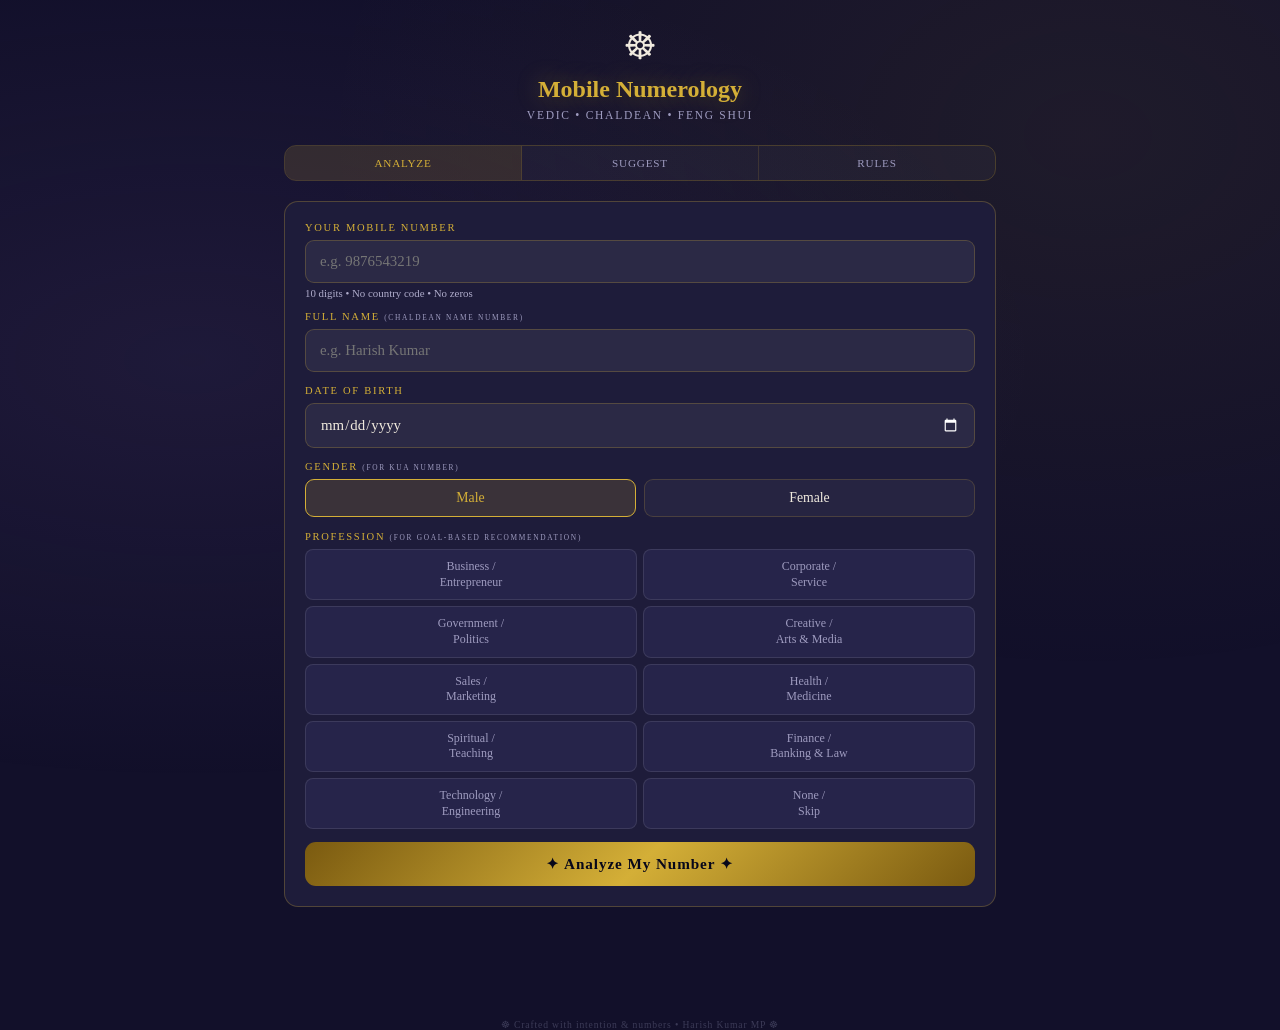
==== index.html @ 9324ff12 "Mobile Numerology" ====
<!DOCTYPE html>
<html lang="en">
<head>
<meta charset="UTF-8">
<meta name="viewport" content="width=device-width, initial-scale=1.0">
<title>Mobile Numerology Analyzer</title>
<style>
:root{
  --gold:#D4AF37;--gold2:#F5D060;--deep:#12102a;--card:#1e1c3a;
  --card2:#26244a;--text:#f0eade;--muted:#9e9bbf;--green:#2ed573;
  --red:#ff4757;--orange:#ffa502;--purple:#b8a4ff;
}
*{box-sizing:border-box;margin:0;padding:0;}
body{background:var(--deep);color:var(--text);font-family:Georgia,serif;min-height:100vh;overflow-x:hidden;}
body::before{content:'';position:fixed;inset:0;background:radial-gradient(ellipse at 15% 40%,rgba(123,94,167,.12) 0%,transparent 55%),radial-gradient(ellipse at 85% 15%,rgba(212,175,55,.07) 0%,transparent 50%);pointer-events:none;z-index:0;}
.wrap{position:relative;z-index:1;max-width:740px;margin:0 auto;padding:24px 14px 80px;}
.tabs{display:flex;margin-bottom:20px;border-radius:12px;overflow:hidden;border:1px solid rgba(212,175,55,.25);}
.tab-btn{flex:1;padding:11px 4px;background:rgba(255,255,255,.03);border:none;color:var(--muted);font-family:Georgia,serif;font-size:.7rem;letter-spacing:.07em;text-transform:uppercase;cursor:pointer;border-right:1px solid rgba(212,175,55,.15);}
.tab-btn:last-child{border-right:none;}
.tab-btn.active{background:rgba(212,175,55,.15);color:var(--gold);}
header{text-align:center;margin-bottom:24px;}
.mandala{font-size:38px;display:block;margin-bottom:6px;}
h1{font-size:1.5rem;color:var(--gold);text-shadow:0 0 24px rgba(212,175,55,.4);line-height:1.3;}
.sub{font-size:.72rem;color:var(--muted);letter-spacing:.15em;text-transform:uppercase;margin-top:4px;}
.card{background:var(--card);border:1px solid rgba(212,175,55,.28);border-radius:14px;padding:20px;margin-bottom:16px;}
.lbl{font-size:.66rem;letter-spacing:.16em;text-transform:uppercase;color:var(--gold);margin-bottom:7px;display:block;}
.inp{width:100%;background:rgba(255,255,255,.06);border:1px solid rgba(212,175,55,.25);border-radius:9px;padding:12px 14px;font-size:.93rem;color:var(--text);font-family:Georgia,serif;outline:none;margin-bottom:13px;-webkit-appearance:none;appearance:none;}
.inp:focus{border-color:var(--gold);}
input[type=date].inp{color-scheme:dark;}
.hint{font-size:.68rem;color:#b0adcc;margin-top:-9px;margin-bottom:12px;display:block;}
.gbtns{display:flex;gap:8px;margin-bottom:14px;}
.gbtn{flex:1;padding:10px;background:rgba(255,255,255,.04);border:1px solid rgba(212,175,55,.2);border-radius:9px;color:var(--text);font-family:Georgia,serif;font-size:.86rem;cursor:pointer;}
.gbtn.active{background:rgba(212,175,55,.15);border-color:var(--gold);color:var(--gold);}
.sel-wrap{margin-bottom:13px;}
.sel-hidden{display:none;}
.prof-btns{display:grid;grid-template-columns:1fr 1fr;gap:6px;margin-bottom:13px;}
.prof-opt{padding:9px 8px;background:var(--card2);border:1px solid rgba(255,255,255,.1);border-radius:8px;color:var(--muted);font-family:Georgia,serif;font-size:.75rem;cursor:pointer;text-align:center;line-height:1.3;}
.prof-opt.active{background:rgba(212,175,55,.15);border-color:var(--gold);color:var(--gold);}
.main-btn{width:100%;padding:13px;background:linear-gradient(135deg,#7a5a10,var(--gold) 50%,#7a5a10);border:none;border-radius:11px;font-family:Georgia,serif;font-size:.95rem;color:#07071a;font-weight:700;cursor:pointer;letter-spacing:.06em;}
.stitle{font-size:.63rem;letter-spacing:.2em;text-transform:uppercase;color:var(--gold);margin-bottom:10px;padding-bottom:5px;border-bottom:1px solid rgba(212,175,55,.18);}
.pgrid{display:grid;grid-template-columns:1fr 1fr;gap:9px;}
.pnum{background:var(--card2);border:1px solid rgba(212,175,55,.2);border-radius:11px;padding:13px 9px;text-align:center;}
.pv{font-size:1.9rem;color:var(--gold2);line-height:1;}
.pl{font-size:.58rem;letter-spacing:.1em;text-transform:uppercase;color:var(--muted);margin-top:3px;}
.pd{font-size:.66rem;color:#c8c4e0;margin-top:2px;}
.score-wrap{text-align:center;margin-bottom:20px;}
/* Verdict widget */
.verdict-widget{background:var(--card);border:1px solid rgba(212,175,55,.28);border-radius:16px;padding:22px 18px;margin-bottom:18px;text-align:center;}
.verdict-number{font-size:3.5rem;font-weight:700;color:var(--gold);line-height:1;text-shadow:0 0 24px rgba(212,175,55,.5);}
.verdict-label{font-size:.65rem;letter-spacing:.2em;text-transform:uppercase;color:var(--muted);margin-top:3px;margin-bottom:16px;}
.verdict-meter-wrap{background:rgba(255,255,255,.07);border-radius:100px;height:12px;margin:0 auto 18px;max-width:320px;overflow:hidden;position:relative;}
.verdict-meter-fill{height:100%;border-radius:100px;transition:width 1s ease;}
.verdict-zones{display:flex;justify-content:space-between;max-width:320px;margin:-6px auto 16px;padding:0 2px;}
.verdict-zone-lbl{font-size:.55rem;color:var(--muted);letter-spacing:.06em;}
.verdict-actions{display:grid;grid-template-columns:1fr 1fr 1fr;gap:10px;max-width:360px;margin:0 auto;}
.vact{border-radius:12px;padding:14px 8px;text-align:center;border:2px solid transparent;transition:all .2s;}
.vact-icon{font-size:1.6rem;margin-bottom:5px;}
.vact-title{font-size:.72rem;font-weight:700;letter-spacing:.06em;text-transform:uppercase;margin-bottom:3px;}
.vact-desc{font-size:.62rem;line-height:1.35;color:rgba(232,224,208,.7);}
.vact-keep{background:rgba(46,213,115,.1);border-color:rgba(46,213,115,.35);}
.vact-keep .vact-title{color:#2ed573;}
.vact-tweak{background:rgba(212,175,55,.1);border-color:rgba(212,175,55,.35);}
.vact-tweak .vact-title{color:var(--gold);}
.vact-change{background:rgba(255,71,87,.1);border-color:rgba(255,71,87,.3);}
.vact-change .vact-title{color:#ff4757;}
.vact.vact-active{transform:scale(1.05);}
.vact-active.vact-keep{background:rgba(46,213,115,.2);border-color:#2ed573;}
.vact-active.vact-tweak{background:rgba(212,175,55,.18);border-color:var(--gold);}
.vact-active.vact-change{background:rgba(255,71,87,.18);border-color:#ff4757;}
.score-num{font-size:2.8rem;color:var(--gold);line-height:1;text-shadow:0 0 20px rgba(212,175,55,.5);}
.score-lbl{font-size:.62rem;letter-spacing:.16em;text-transform:uppercase;color:var(--muted);margin-top:2px;}
.vbadge{display:inline-block;margin-top:9px;padding:4px 15px;border-radius:100px;font-size:.7rem;font-weight:700;letter-spacing:.1em;text-transform:uppercase;}
.v5{background:rgba(46,213,115,.15);border:1px solid rgba(46,213,115,.4);color:#2ed573;}
.v4{background:rgba(212,175,55,.15);border:1px solid rgba(212,175,55,.4);color:var(--gold);}
.v3{background:rgba(170,168,255,.12);border:1px solid rgba(170,168,255,.3);color:#c4c0ff;}
.v2{background:rgba(255,165,2,.12);border:1px solid rgba(255,165,2,.32);color:#ffa502;}
.v1{background:rgba(255,71,87,.12);border:1px solid rgba(255,71,87,.32);color:#ff4757;}
.chk{display:flex;align-items:flex-start;gap:11px;background:var(--card2);border-radius:9px;padding:10px 12px;margin-bottom:7px;}
.chk-icon{width:22px;height:22px;min-width:22px;border-radius:50%;display:flex;align-items:center;justify-content:center;font-size:.78rem;font-weight:700;margin-top:1px;}
.pass .chk-icon{background:rgba(46,213,115,.18);color:#2ed573;}
.fail .chk-icon{background:rgba(255,71,87,.18);color:#ff4757;}
.unk .chk-icon{background:rgba(255,165,2,.15);color:#ffa502;}
.chk-text{flex:1;}
.chk-main{font-size:.81rem;color:var(--text);font-weight:700;}
.chk-sub{font-size:.73rem;color:#b8b5d5;margin-top:2px;line-height:1.4;}
.abox{display:flex;align-items:flex-start;gap:10px;border-radius:11px;padding:12px 14px;margin-bottom:14px;font-size:.81rem;line-height:1.55;}
.aok{background:rgba(212,175,55,.14);border:1px solid rgba(212,175,55,.5);color:#f5d878;}
.awarn{background:rgba(255,71,87,.13);border:1px solid rgba(255,71,87,.45);color:#ffb3ba;}
.ainfo{background:rgba(123,94,167,.15);border:1px solid rgba(123,94,167,.45);color:#d4c4ff;}
.agreen{background:rgba(46,213,115,.1);border:1px solid rgba(46,213,115,.35);color:#a0f0c0;}
.aicon{font-size:1.1rem;flex-shrink:0;margin-top:1px;}
.pairrow{display:flex;gap:4px;flex-wrap:wrap;}
.pp{flex:1;min-width:44px;background:var(--card2);border:1px solid rgba(255,255,255,.08);border-radius:8px;padding:7px 3px;text-align:center;}
.ppn{font-size:.88rem;font-weight:700;color:var(--gold2);}
.ppm{font-size:.54rem;color:var(--muted);margin-top:2px;line-height:1.2;}
.pp-good{border-color:rgba(46,213,115,.45);background:rgba(46,213,115,.06);}
.pp-good .ppn{color:#2ed573;}
.pp-bad{border-color:rgba(255,71,87,.4);background:rgba(255,71,87,.06);}
.pp-bad .ppn{color:#ff4757;}
.pp-star{border-color:rgba(212,175,55,.55);background:rgba(212,175,55,.1);}
.pp-star .ppn{color:var(--gold);}
.crit-mark{color:var(--gold);font-size:.56rem;}
.ng2{display:grid;grid-template-columns:1fr 1fr;gap:8px;margin-bottom:14px;}
.ng3{display:grid;grid-template-columns:1fr 1fr 1fr;gap:8px;margin-bottom:14px;}
.nc{background:var(--card2);border:1px solid rgba(255,255,255,.07);border-radius:11px;padding:12px 8px;text-align:center;}
.nv{font-size:1.75rem;color:var(--gold2);line-height:1;}
.nv-sm{font-size:1.2rem;color:var(--gold2);line-height:1;}
.nn{font-size:.58rem;letter-spacing:.09em;text-transform:uppercase;color:var(--muted);margin-top:3px;}
.np{font-size:.67rem;margin-top:3px;color:#c8c4e0;}
.compound-badge{display:inline-block;font-size:.7rem;padding:2px 9px;border-radius:100px;margin-top:4px;}
.cb-ok{background:rgba(46,213,115,.12);border:1px solid rgba(46,213,115,.3);color:#2ed573;}
.cb-warn{background:rgba(255,71,87,.12);border:1px solid rgba(255,71,87,.3);color:#ff4757;}
.cb-karmic{background:rgba(255,71,87,.2);border:1px solid rgba(255,71,87,.5);color:#ff4757;}
.cb-neutral{background:rgba(212,175,55,.1);border:1px solid rgba(212,175,55,.25);color:var(--gold);}
.loshu{display:grid;grid-template-columns:repeat(3,1fr);gap:5px;max-width:170px;margin:0 auto 10px;}
.lsc{aspect-ratio:1;background:var(--card2);border:1px solid rgba(255,255,255,.08);border-radius:7px;display:flex;align-items:center;justify-content:center;font-size:1rem;color:var(--gold2);font-weight:700;}
.lsc-p{background:rgba(212,175,55,.15);border-color:rgba(212,175,55,.4);}
.lsc-m{background:rgba(255,71,87,.08);border-color:rgba(255,71,87,.2);color:rgba(255,71,87,.5);}
.loshu-leg{display:flex;gap:12px;justify-content:center;font-size:.65rem;color:var(--muted);margin-bottom:10px;}
.leg-dot{width:8px;height:8px;border-radius:50%;display:inline-block;margin-right:4px;vertical-align:middle;}
.plane-row{display:grid;grid-template-columns:1fr 1fr 1fr;gap:7px;margin-bottom:10px;}
.plane-card{background:var(--card2);border:1px solid rgba(255,255,255,.07);border-radius:9px;padding:10px 7px;text-align:center;}
.plane-title{font-size:.6rem;letter-spacing:.1em;text-transform:uppercase;color:var(--gold);margin-bottom:4px;}
.plane-nums{font-size:.78rem;color:var(--gold2);margin-bottom:3px;}
.plane-status{font-size:.65rem;font-weight:700;}
.cgrid{display:grid;grid-template-columns:1fr 1fr;gap:8px;margin-bottom:14px;}
.cc{background:var(--card2);border:1px solid rgba(255,255,255,.07);border-radius:11px;padding:13px;text-align:center;}
.cl{font-size:.58rem;letter-spacing:.08em;text-transform:uppercase;color:var(--muted);line-height:1.4;}
.cv{font-size:1.55rem;color:var(--gold2);margin:4px 0 2px;}
.cd{font-size:.66rem;color:#b8b5d5;}
.bw{margin-top:5px;height:5px;background:rgba(255,255,255,.08);border-radius:3px;overflow:hidden;}
.bf{height:100%;border-radius:3px;background:linear-gradient(90deg,#7a5a10,var(--gold));}
.drow{display:flex;gap:4px;flex-wrap:wrap;}
.dp{display:flex;flex-direction:column;align-items:center;background:var(--card2);border-radius:7px;padding:6px 7px;min-width:34px;flex:1;border:1px solid rgba(255,255,255,.06);}
.dv{font-size:.9rem;color:var(--gold);}
.dc{font-size:.6rem;color:var(--muted);}
.dp-hl{border-color:rgba(212,175,55,.4);background:rgba(212,175,55,.08);}
.iitem{background:var(--card2);border-left:3px solid var(--gold);border-radius:0 9px 9px 0;padding:11px 13px;font-size:.82rem;line-height:1.65;color:var(--text);margin-bottom:8px;}
.recbox{background:rgba(123,94,167,.12);border:1px solid rgba(212,175,55,.22);border-radius:13px;padding:18px;margin-bottom:16px;}
.recbox p{font-size:.86rem;line-height:1.7;color:var(--text);margin-bottom:8px;}
.recbox p:last-child{margin-bottom:0;}
.remedy-box{background:rgba(46,213,115,.07);border:1px solid rgba(46,213,115,.25);border-radius:13px;padding:18px;margin-bottom:16px;}
.remedy-box p{font-size:.84rem;line-height:1.65;color:#c8f0d8;margin-bottom:7px;}
.remedy-box p:last-child{margin-bottom:0;}
.remedy-title{font-size:.7rem;letter-spacing:.15em;text-transform:uppercase;color:#2ed573;margin-bottom:10px;}
.profession-box{background:rgba(212,175,55,.07);border:1px solid rgba(212,175,55,.22);border-radius:11px;padding:15px;margin-bottom:14px;}
.prof-grid{display:grid;grid-template-columns:1fr 1fr;gap:7px;margin-top:10px;}
.prof-item{background:var(--card2);border-radius:8px;padding:9px 10px;font-size:.75rem;color:#c8c4e0;border:1px solid rgba(255,255,255,.07);}
.prof-item strong{color:var(--gold);display:block;margin-bottom:2px;font-size:.7rem;}
.sug-info{font-size:.8rem;color:var(--muted);line-height:1.6;text-align:center;padding:6px 0 12px;}
.gen-btn{width:100%;padding:12px;background:rgba(212,175,55,.13);border:1px solid rgba(212,175,55,.38);border-radius:10px;color:var(--gold);font-family:Georgia,serif;font-size:.88rem;font-weight:700;cursor:pointer;letter-spacing:.06em;margin-bottom:12px;}
.dbuilder{display:grid;grid-template-columns:repeat(5,1fr);gap:5px;margin-bottom:12px;}
.dbox{padding:9px 3px;background:var(--card2);border:2px solid rgba(255,255,255,.1);border-radius:9px;text-align:center;font-size:1.05rem;font-weight:700;color:var(--muted);cursor:pointer;}
.dbox-req{background:rgba(46,213,115,.12);border-color:rgba(46,213,115,.5);color:#2ed573;}
.dbox-bad{background:rgba(255,71,87,.1);border-color:rgba(255,71,87,.4);color:#ff4757;}
.sug-item{background:var(--card2);border:1px solid rgba(255,255,255,.08);border-radius:12px;padding:13px 14px;margin-bottom:8px;cursor:pointer;}
.sug-num{font-size:1.3rem;letter-spacing:.1em;color:var(--gold2);font-weight:700;margin-bottom:6px;}
.sug-badges{display:flex;gap:5px;flex-wrap:wrap;}
.sb{font-size:.6rem;padding:3px 8px;border-radius:100px;font-weight:700;}
.sb-g{background:rgba(46,213,115,.14);border:1px solid rgba(46,213,115,.35);color:#2ed573;}
.sb-o{background:rgba(212,175,55,.13);border:1px solid rgba(212,175,55,.35);color:var(--gold);}
.sb-b{background:rgba(123,94,167,.14);border:1px solid rgba(123,94,167,.35);color:#c4b0ff;}
.sug-note{font-size:.68rem;color:#b8b5d5;margin-top:5px;}
.rgrid{display:grid;grid-template-columns:1fr 1fr;gap:8px;margin-bottom:14px;}
.rcard{background:var(--card2);border:1px solid rgba(255,255,255,.07);border-radius:11px;padding:12px 10px;text-align:center;}
.rcard-ok{border-color:rgba(46,213,115,.22);}
.rcard-no{border-color:rgba(255,71,87,.2);}
.ricon{font-size:1.4rem;margin-bottom:4px;}
.rtitle{font-size:.68rem;font-weight:700;color:var(--gold);margin-bottom:2px;}
.rdesc{font-size:.62rem;color:#c8c4e0;line-height:1.4;}
.etable{width:100%;border-collapse:collapse;font-size:.73rem;}
.etable th{background:rgba(212,175,55,.12);color:var(--gold);padding:7px 8px;text-align:left;font-size:.61rem;letter-spacing:.1em;text-transform:uppercase;}
.etable td{padding:7px 8px;border-bottom:1px solid rgba(255,255,255,.07);color:var(--text);}
.etable tr:last-child td{border-bottom:none;}
.enum{display:inline-block;width:20px;height:20px;line-height:20px;text-align:center;border-radius:50%;font-weight:700;font-size:.74rem;margin:1px;}
.en-r{background:rgba(255,71,87,.2);color:#ff4757;}
.en-g{background:rgba(46,213,115,.15);color:#2ed573;}
footer{text-align:center;padding-top:16px;font-size:.6rem;color:rgba(122,122,154,.4);letter-spacing:.09em;}
</style>
</head>
<body>
<div class="wrap">

<header>
  <span class="mandala">&#9784;</span>
  <h1>Mobile Numerology</h1>
  <p class="sub">Vedic &bull; Chaldean &bull; Feng Shui</p>
</header>

<div class="tabs">
  <button class="tab-btn active" id="t-analyze" onclick="showTab('analyze')">Analyze</button>
  <button class="tab-btn" id="t-suggest" onclick="showTab('suggest')">Suggest</button>
  <button class="tab-btn" id="t-rules" onclick="showTab('rules')">Rules</button>
</div>

<!-- ANALYZE TAB -->
<div id="tab-analyze">
  <div class="card">
    <label class="lbl">Your Mobile Number</label>
    <input class="inp" type="text" id="inp-mobile" placeholder="e.g. 9876543219" maxlength="15" inputmode="numeric">
    <span class="hint">10 digits &bull; No country code &bull; No zeros</span>
    <label class="lbl">Full Name <span style="font-size:.7em;color:var(--muted)">(Chaldean Name Number)</span></label>
    <input class="inp" type="text" id="inp-name" placeholder="e.g. Harish Kumar">
    <label class="lbl">Date of Birth</label>
    <input class="inp" type="date" id="inp-dob">
    <label class="lbl">Gender <span style="font-size:.7em;color:var(--muted)">(for Kua Number)</span></label>
    <div class="gbtns">
      <button class="gbtn active" id="gbtn-m" onclick="setGender('M')">Male</button>
      <button class="gbtn" id="gbtn-f" onclick="setGender('F')">Female</button>
    </div>
    <label class="lbl">Profession <span style="font-size:.7em;color:var(--muted)">(for goal-based recommendation)</span></label>
    <input type="hidden" id="inp-prof" value="">
    <div class="prof-btns">
      <div class="prof-opt" onclick="selProf(this,'business')">Business /<br>Entrepreneur</div>
      <div class="prof-opt" onclick="selProf(this,'corporate')">Corporate /<br>Service</div>
      <div class="prof-opt" onclick="selProf(this,'govt')">Government /<br>Politics</div>
      <div class="prof-opt" onclick="selProf(this,'creative')">Creative /<br>Arts &amp; Media</div>
      <div class="prof-opt" onclick="selProf(this,'sales')">Sales /<br>Marketing</div>
      <div class="prof-opt" onclick="selProf(this,'health')">Health /<br>Medicine</div>
      <div class="prof-opt" onclick="selProf(this,'spiritual')">Spiritual /<br>Teaching</div>
      <div class="prof-opt" onclick="selProf(this,'finance')">Finance /<br>Banking &amp; Law</div>
      <div class="prof-opt" onclick="selProf(this,'tech')">Technology /<br>Engineering</div>
      <div class="prof-opt" onclick="selProf(this,'')">None /<br>Skip</div>
    </div>
    <button class="main-btn" onclick="doAnalyze()">&#10022; Analyze My Number &#10022;</button>
  </div>

  <div id="sec-profile" style="display:none">
    <div class="stitle">Your Numerology Profile</div>
    <div class="card"><div class="pgrid" id="out-profile"></div></div>
  </div>

  <div id="sec-results" style="display:none">
    <div class="verdict-widget" id="verdict-widget">
      <div class="verdict-number" id="out-score">--</div>
      <div class="verdict-label">Compatibility Score / 100</div>
      <div class="verdict-meter-wrap">
        <div class="verdict-meter-fill" id="verdict-meter" style="width:0%"></div>
      </div>
      <div class="verdict-zones">
        <span class="verdict-zone-lbl">Change</span>
        <span class="verdict-zone-lbl">Caution</span>
        <span class="verdict-zone-lbl">Neutral</span>
        <span class="verdict-zone-lbl">Good</span>
        <span class="verdict-zone-lbl">Excellent</span>
      </div>
      <div class="verdict-actions">
        <div class="vact vact-keep" id="vact-keep">
          <div class="vact-icon">&#10003;</div>
          <div class="vact-title">Keep It</div>
          <div class="vact-desc">This number works well for you</div>
        </div>
        <div class="vact vact-tweak" id="vact-tweak">
          <div class="vact-icon">&#9998;</div>
          <div class="vact-title">Tweak It</div>
          <div class="vact-desc">Small fixes can improve vibration</div>
        </div>
        <div class="vact vact-change" id="vact-change">
          <div class="vact-icon">&#8635;</div>
          <div class="vact-title">Change It</div>
          <div class="vact-desc">A new number will serve you better</div>
        </div>
      </div>
      <div style="margin-top:14px" id="verdict-summary"></div>
    </div>

    <div class="stitle">Numerology Checklist</div>
    <div id="out-checklist"></div>

    <div id="out-alert59"></div>

    <div class="stitle">Compound Number Analysis</div>
    <div id="out-compound"></div>

    <div class="stitle">Segment Analysis</div>
    <div class="ng3" id="out-segments"></div>

    <div class="stitle">Digit Pair Analysis <span style="font-size:.56rem;color:var(--muted);text-transform:none;letter-spacing:0"> &#9733; = positions 3-4 &amp; 4-5</span></div>
    <div class="card"><div class="pairrow" id="out-pairs"></div></div>

    <div class="stitle">Core Numbers</div>
    <div class="ng2" id="out-nums"></div>

    <div class="stitle">Lo Shu Grid &amp; Planes</div>
    <div class="card" style="padding:16px">
      <div class="loshu" id="out-loshu"></div>
      <div class="loshu-leg">
        <span><span class="leg-dot" style="background:rgba(212,175,55,.6)"></span>Present</span>
        <span><span class="leg-dot" style="background:rgba(255,71,87,.5)"></span>Missing</span>
      </div>
      <div class="plane-row" id="out-planes"></div>
    </div>

    <div id="sec-compat" style="display:none">
      <div class="stitle">Profile Compatibility</div>
      <div class="cgrid" id="out-compat"></div>
    </div>

    <div class="stitle">Digit Frequency</div>
    <div class="card" style="padding:12px"><div class="drow" id="out-freq"></div></div>

    <div id="sec-profession" style="display:none">
      <div class="stitle">Profession Alignment</div>
      <div class="profession-box" id="out-profession"></div>
    </div>

    <div class="stitle">Insights</div>
    <div id="out-insights"></div>

    <div class="stitle">Recommendation</div>
    <div class="recbox" id="out-rec"></div>

    <div id="sec-remedy" style="display:none">
      <div class="stitle">Remedies</div>
      <div class="remedy-box" id="out-remedy"></div>
    </div>
  </div>
</div>

<!-- SUGGEST TAB -->
<div id="tab-suggest" style="display:none">
  <div class="card">
    <p class="sug-info">Fill in DOB in the Analyze tab first. All suggestions: no zeros, 59/95 at positions 3-4, compatible with Driver &amp; Conductor, no malefic pairs, good compound number.</p>
    <div id="sug-locked-msg" style="display:none">
      <div class="abox ainfo"><span class="aicon">&#128274;</span><span>Please enter your Date of Birth in the Analyze tab first.</span></div>
    </div>
    <div id="sug-builder" style="display:none">
      <label class="lbl">Filter Digits (tap: none &rarr; must include &rarr; exclude)</label>
      <div class="dbuilder" id="dbuilder"></div>
      <button class="gen-btn" onclick="doGenerate()">&#9889; Generate Compatible Numbers</button>
    </div>
  </div>
  <div id="out-suggestions"></div>
</div>

<!-- RULES TAB -->
<div id="tab-rules" style="display:none">
  <div class="stitle">Golden Rules</div>
  <div class="rgrid">
    <div class="rcard rcard-ok"><div class="ricon">&#10003;</div><div class="rtitle">No Zeros</div><div class="rdesc">Zero dilutes energy. A zero-free number has cleaner, stronger vibration.</div></div>
    <div class="rcard rcard-ok"><div class="ricon">&#9889;</div><div class="rtitle">59/95 at Pos 3-4</div><div class="rdesc">Mercury+Mars at digits 3-4 or 4-5 = sharp intellect and financial drive.</div></div>
    <div class="rcard rcard-ok"><div class="ricon">&#9733;</div><div class="rtitle">Total 1,3,5 or 6</div><div class="rdesc">Most auspicious mobile totals. Total 5 is safe for all Mulank numbers.</div></div>
    <div class="rcard rcard-ok"><div class="ricon">&#9775;</div><div class="rtitle">Mulank Friendly</div><div class="rdesc">Mobile total must not be an enemy of your birth day number.</div></div>
    <div class="rcard rcard-ok"><div class="ricon">&#9784;</div><div class="rtitle">Bhagyank Friendly</div><div class="rdesc">Mobile total must not be an enemy of your life path number.</div></div>
    <div class="rcard rcard-ok"><div class="ricon">&#9997;</div><div class="rtitle">Name Aligned</div><div class="rdesc">Chaldean Name Number should be friendly with your mobile total.</div></div>
    <div class="rcard rcard-ok"><div class="ricon">&#127919;</div><div class="rtitle">Good Compound</div><div class="rdesc">The 2-digit sum before final reduction matters. Avoid karmic compounds 13,14,16,19.</div></div>
    <div class="rcard rcard-ok"><div class="ricon">&#9651;</div><div class="rtitle">Last Digit Auspicious</div><div class="rdesc">Last digit should ideally be 1,3,5,6 or 9. Never end in 4 or 8.</div></div>
    <div class="rcard rcard-no"><div class="ricon">&#10007;</div><div class="rtitle">Avoid 14/41</div><div class="rdesc">Loans, liabilities, legal issues. Avoid anywhere in your number.</div></div>
    <div class="rcard rcard-no"><div class="ricon">&#10007;</div><div class="rtitle">Avoid 18/81</div><div class="rdesc">Disputes with father, relationship friction. Avoid anywhere.</div></div>
    <div class="rcard rcard-no"><div class="ricon">&#10007;</div><div class="rtitle">Avoid 28/82</div><div class="rdesc">Depression risk, partnership issues. Avoid anywhere.</div></div>
    <div class="rcard rcard-no"><div class="ricon">&#10007;</div><div class="rtitle">Avoid 27/72</div><div class="rdesc">Health instability, joint issues. Avoid anywhere.</div></div>
    <div class="rcard rcard-no"><div class="ricon">&#10007;</div><div class="rtitle">No Triple Digits</div><div class="rdesc">Any digit 3+ times creates intense imbalance.</div></div>
    <div class="rcard rcard-no"><div class="ricon">&#10007;</div><div class="rtitle">Total 4 or 8</div><div class="rdesc">Saturn/Rahu totals cause delays and friction in daily communication.</div></div>
  </div>

  <div class="stitle">Best Total by Profession</div>
  <div class="card" style="padding:14px">
    <div class="prof-grid" id="prof-guide"></div>
  </div>

  <div class="stitle">Compound Number Meanings (Key ones)</div>
  <div class="card" style="padding:14px;overflow-x:auto">
    <table class="etable" id="compound-table"></table>
  </div>

  <div class="stitle">Enemy Number Chart</div>
  <div class="card" style="padding:14px;overflow-x:auto">
    <table class="etable" id="enemy-table"></table>
  </div>

  <div class="stitle">Pair Meanings</div>
  <div class="card" style="padding:14px;overflow-x:auto">
    <table class="etable" id="pair-table"></table>
  </div>
</div>

</div>
<footer>&#9784; Crafted with intention &amp; numbers &bull; Harish Kumar MP &#9784;</footer>

<script>
var userGender = 'M';
var rulesBuilt = false;
var digitFilter = {};
var savedProfile = {driver:null,conductor:null,kua:null,nameNum:null,hasDOB:false};

var PLANETS = {1:'Sun',2:'Moon',3:'Jupiter',4:'Rahu',5:'Mercury',6:'Venus',7:'Ketu',8:'Saturn',9:'Mars'};
var KUADIR  = {1:'North',2:'SW',3:'East',4:'SE',5:'SW/NE',6:'NW',7:'West',8:'NE',9:'South'};
var TRAITS  = {
  1:{n:'Leadership',   d:'Independent, pioneering. Ruled by Sun.'},
  2:{n:'Harmony',      d:'Cooperative, intuitive. Ruled by Moon.'},
  3:{n:'Creativity',   d:'Expressive, optimistic. Ruled by Jupiter.'},
  4:{n:'Stability',    d:'Practical, disciplined. Ruled by Rahu.'},
  5:{n:'Freedom',      d:'Adventurous, versatile. Ruled by Mercury.'},
  6:{n:'Nurturing',    d:'Loving, responsible. Ruled by Venus.'},
  7:{n:'Mysticism',    d:'Spiritual, analytical. Ruled by Ketu.'},
  8:{n:'Power',        d:'Ambitious, karmic. Ruled by Saturn.'},
  9:{n:'Universal',    d:'Compassionate, wise. Ruled by Mars.'}
};

// Verified enemy table (JC Chaudhry / Chaldean)
var ENEMIES = {1:[8],2:[4,6,8,9],3:[6],4:[2,4,8,9],5:[],6:[3,9],7:[],8:[1,2,4,8,9],9:[2,4,6]};

// Compound number meanings (Cheiro - key ones relevant to mobile totals 10-90)
var COMPOUND = {
  10:{m:'Wheel of Fortune',t:'ok',d:'Rise and fall; powerful if one takes right action. Fame potential.'},
  11:{m:'Challenges',t:'warn',d:'Betrayal risk, difficulties from others. Hidden dangers.'},
  12:{m:'Self-Sacrifice',t:'warn',d:'Suffering due to others. Sacrifice in early stages.'},
  13:{m:'Transformation',t:'karmic',d:'Karmic debt. Change and upheaval. Hard work required.'},
  14:{m:'Karmic Debt',t:'karmic',d:'Danger from natural forces. Risk in speculation, financial instability.'},
  15:{m:'Magic & Occult',t:'ok',d:'Lucky if no 4 or 8 in number. Strong willpower, mysterious attraction.'},
  16:{m:'Tower Struck',t:'karmic',d:'Karmic debt. Unexpected downfall and accidents. Warnings given.'},
  17:{m:'Star of the Magi',t:'ok',d:'Immortality, spiritual, very fortunate. Public recognition.'},
  18:{m:'Materialism',t:'warn',d:'Conflict between spiritual and material. Danger from water.'},
  19:{m:'Karmic Debt',t:'karmic',d:'Karmic debt number. Struggles for independence. Late rewards.'},
  20:{m:'Awakening',t:'ok',d:'Spiritual awakening. New purpose found. Delays but good outcomes.'},
  21:{m:'Crown of Magi',t:'ok',d:'Success in later life. Honors, rewards, victory.'},
  22:{m:'Caution',t:'warn',d:'Tread carefully. Illusions and delusions. Unpredictable.'},
  23:{m:'Royal Star',t:'ok',d:'Help from superiors and authorities. Success and assistance.'},
  24:{m:'Love & Money',t:'ok',d:'Success in love and financial matters. Helpful friends.'},
  25:{m:'Strength',t:'ok',d:'Gains through experience. Strength from past struggles.'},
  26:{m:'Partnerships',t:'warn',d:'Warnings about partnerships and business associations. Losses.'},
  27:{m:'Commander',t:'ok',d:'Leadership, authorship, power. Promising for those in command.'},
  28:{m:'Trials',t:'warn',d:'Promises not fulfilled. Loss through opposition.'},
  29:{m:'Uncertainties',t:'warn',d:'Uncertainties and fluctuations. Treachery from others.'},
  30:{m:'Meditation',t:'neutral',d:'Neither fortunate nor unfortunate. Depends entirely on mental attitude.'},
  31:{m:'Solitude',t:'neutral',d:'Solitude and isolation. Self-contained, eccentric.'},
  32:{m:'Communication',t:'ok',d:'Magnetic personality. Success through communication.'},
  33:{m:'Master Teacher',t:'ok',d:'Highly spiritual. Teaching and leadership at highest level.'},
  34:{m:'Hard Work',t:'neutral',d:'Rewards come through hard effort. Similar to 25.'},
  35:{m:'Commerce',t:'neutral',d:'Artistic and business acumen. Moderate success.'},
  36:{m:'Wisdom',t:'ok',d:'Spiritual and mental wisdom. Rewards of discipline.'},
  37:{m:'Friendship',t:'ok',d:'Personal pleasure, happiness, love. Good partnerships.'},
  38:{m:'Partnerships 2',t:'warn',d:'Similar to 29. Treachery and deception from partners.'},
  39:{m:'Plans',t:'neutral',d:'Good planner and executor. Similar to 30.'},
  40:{m:'Discipline',t:'ok',d:'Structured, disciplined, determined. Similar to 31.'},
  41:{m:'Achievement',t:'ok',d:'Achievement through personal effort. Similar to 32.'},
  42:{m:'Fluctuations',t:'warn',d:'Uncertain outcomes. Similar to 24 in some respects.'},
  43:{m:'Revolution',t:'warn',d:'Strife, failure, and revolution. Unfortunate.'},
  44:{m:'Doubles',t:'warn',d:'Power but also heavy responsibility and karmic weight.'},
  45:{m:'Practical',t:'ok',d:'Practical ability, good sense. Good for business.'},
  46:{m:'Leadership',t:'ok',d:'Ambition and leadership. Powerful but demands responsibility.'},
  47:{m:'Promise',t:'ok',d:'Promising outcomes through persistence and foresight.'},
  48:{m:'Conflict',t:'warn',d:'Incurable problems, blood issues, depression and stress.'},
  49:{m:'Success Delayed',t:'neutral',d:'Success after hard work. Possible criminal element.'},
  50:{m:'Adaptable',t:'neutral',d:'Adaptable and independent. Neither very fortunate nor unfortunate.'},
  51:{m:'Warrior',t:'ok',d:'High potency, warrior energy. Leadership and sudden advancement.'},
  52:{m:'Intellect',t:'ok',d:'Literary ability and intellect. Success through writing and communication.'},
  53:{m:'Duality',t:'warn',d:'Similar to 44. Tension between ambition and ethics.'},
  54:{m:'Struggle',t:'warn',d:'Effort without commensurate reward. Delays.'},
  55:{m:'Freedom Plus',t:'ok',d:'Extra Mercury energy - movement, communication, adaptability.'},
  56:{m:'Change',t:'warn',d:'Constant change and fluctuation. Restlessness.'},
  57:{m:'True Business',t:'ok',d:'Carries quality of a true businessman. Mercury+Ketu.'},
  58:{m:'Mixed',t:'neutral',d:'Variable fortunes. Hard work brings some reward.'},
  59:{m:'Sharp Intellect',t:'ok',d:'Mercury+Mars: sharp minded, financially aware, driven.'},
  60:{m:'Spiritual Peace',t:'ok',d:'Peace and spirituality. Inner calm and contentment.'},
  63:{m:'Spiritual Depth',t:'ok',d:'Venus+Jupiter: love, learning, and spiritual depth.'},
  64:{m:'Reversals',t:'warn',d:'Unexpected reversals. Struggle with stability.'},
  65:{m:'Strong Will',t:'ok',d:'Determined and purposeful. Venus+Mercury energy.'},
  66:{m:'Luxuries',t:'ok',d:'Comfort and relationship success. Material pleasures.'},
  72:{m:'Joint Issues',t:'warn',d:'Ketu+Moon: health instability and ups and downs.'},
  81:{m:'Saturn Dominant',t:'warn',d:'Heavy Saturn over Sun: father disputes, legal issues.'},
  82:{m:'Depression',t:'warn',d:'Saturn+Moon: emotional strain, depression, partnerships.'}
};

var KARMIC_COMPOUNDS = [13,14,16,19];

var PAIR_DATA = {
  '12':{l:'Saves money / Attractive',t:'good'},
  '21':{l:'Wastes money / Attractive',t:'warn'},
  '13':{l:'Spiritual / Fame',t:'good'},'31':{l:'Spiritual / Fame',t:'good'},
  '15':{l:'Good Money / Less Effort',t:'good'},'51':{l:'Good Money',t:'good'},
  '17':{l:'Govt / Corporate',t:'good'},'71':{l:'Govt / Corporate',t:'good'},
  '19':{l:'Passionate Work Ethics',t:'good'},'91':{l:'Passionate Work',t:'good'},
  '25':{l:'Healer / Occult',t:'good'},'52':{l:'Healer / Occult',t:'good'},
  '29':{l:'Strong Financial Status',t:'good'},'92':{l:'Financial Status',t:'good'},
  '37':{l:'Rise to Top',t:'good'},'73':{l:'Rise to Top',t:'good'},
  '57':{l:'True Businessman',t:'good'},'75':{l:'Business Quality',t:'good'},
  '59':{l:'Mercury+Mars / Sharp Mind',t:'star'},'95':{l:'Mars+Mercury / Intuitive',t:'star'},
  '66':{l:'Luxury & Relationships',t:'good'},'67':{l:'Music / Arts',t:'good'},'76':{l:'Music / Arts',t:'good'},
  '68':{l:'Medicine / Surgery',t:'good'},'86':{l:'Medicine',t:'good'},
  '69':{l:'Creative / Events',t:'good'},'96':{l:'Creative',t:'good'},
  '77':{l:'Social Networking',t:'good'},
  '14':{l:'Loans / Legal',t:'bad'},'41':{l:'Loans / Legal',t:'bad'},
  '16':{l:'Partner Health Issues',t:'bad'},'61':{l:'Partner Health',t:'bad'},
  '18':{l:'Father Disputes',t:'bad'},'81':{l:'Father Disputes',t:'bad'},
  '23':{l:'Child Disputes',t:'bad'},'32':{l:'Child Disputes',t:'bad'},
  '24':{l:'Negativity',t:'bad'},'42':{l:'Negativity',t:'bad'},
  '26':{l:'Education Issues',t:'bad'},'62':{l:'Education Issues',t:'bad'},
  '27':{l:'Joint / Health',t:'bad'},'72':{l:'Joint / Health',t:'bad'},
  '28':{l:'Depression Risk',t:'bad'},'82':{l:'Depression Risk',t:'bad'},
  '34':{l:'Family Distance',t:'bad'},'43':{l:'Family Distance',t:'bad'},
  '35':{l:'Financial Stress',t:'bad'},'53':{l:'Financial Stress',t:'bad'},
  '48':{l:'Depression & Stress',t:'bad'},'84':{l:'Incurable Problems',t:'bad'},
  '49':{l:'Hard Work / Criminal',t:'warn'},'94':{l:'Delayed Success',t:'warn'}
};

var LOSHU_ORDER = [4,9,2,3,5,7,8,1,6];
// Lo Shu planes: Mental (4,9,2), Emotional (3,5,7), Practical (8,1,6)
var PLANES = [
  {name:'Mental',nums:[4,9,2],desc:'Thinking, analysis, intellect'},
  {name:'Emotional',nums:[3,5,7],desc:'Feelings, intuition, spirituality'},
  {name:'Practical',nums:[8,1,6],desc:'Action, drive, material world'}
];

var CHALDEAN = {
  A:1,B:2,C:3,D:4,E:5,F:8,G:3,H:5,I:1,
  J:1,K:2,L:3,M:4,N:5,O:7,P:8,Q:1,R:2,
  S:3,T:4,U:6,V:6,W:6,X:5,Y:1,Z:7
};

// Profession ideal totals (verified from multiple numerology sources)
var PROF_TOTALS = {
  business:  {best:[6,5,1],desc:'6 (Venus) for relationships & deals; 5 for adaptability; 1 for leadership'},
  corporate: {best:[1,3,5],desc:'1 (Sun) for authority; 3 for communication; 5 for versatility'},
  govt:      {best:[1,4,7],desc:'1 for leadership; 4 for discipline; 7 for intelligence & mystery'},
  creative:  {best:[3,6,9],desc:'3 (Jupiter) for expression; 6 for aesthetics; 9 for inspiration'},
  sales:     {best:[5,3,6],desc:'5 (Mercury) for communication & travel; 3 for persuasion; 6 for rapport'},
  health:    {best:[6,2,7],desc:'6 (Venus) for healing; 2 for cooperation; 7 for research & spirituality'},
  spiritual: {best:[7,9,3],desc:'7 (Ketu) for mysticism; 9 for universal wisdom; 3 for teaching'},
  finance:   {best:[8,6,1],desc:'8 (Saturn) for wealth accumulation; 6 for balance; 1 for authority'},
  tech:      {best:[5,7,1],desc:'5 for innovation; 7 for analytical depth; 1 for pioneering solutions'}
};

// ============================================================
// UTILITIES
// ============================================================
function reduce(n) {
  n = Math.abs(parseInt(n, 10));
  while (n > 9) {
    var s = 0; var str = String(n);
    for (var i = 0; i < str.length; i++) s += parseInt(str[i], 10);
    n = s;
  }
  return n;
}

// Get compound (2-digit pre-reduction) of a sum
function getCompound(sum) {
  sum = Math.abs(parseInt(sum, 10));
  // Already single digit - no compound
  if (sum <= 9) return sum;
  // If > 99, reduce once more
  while (sum > 99) {
    var s = 0; var str = String(sum);
    for (var i = 0; i < str.length; i++) s += parseInt(str[i], 10);
    sum = s;
  }
  return sum;
}

function isEnemy(a, b) {
  var list = ENEMIES[a];
  if (!list) return false;
  for (var i = 0; i < list.length; i++) { if (list[i] === b) return true; }
  return false;
}

function compatPct(mobRoot, profNum) {
  if (!profNum) return 65;
  if (isEnemy(profNum, mobRoot) || isEnemy(mobRoot, profNum)) return 28;
  if (mobRoot === profNum) return isEnemy(mobRoot, mobRoot) ? 35 : 82;
  return 78;
}

function calcDriver(day) { return reduce(day); }

function calcConductor(dd, mm, yyyy) {
  var str = String(dd) + String(mm) + String(yyyy);
  var s = 0;
  for (var i = 0; i < str.length; i++) s += parseInt(str[i], 10);
  return reduce(s);
}

function calcKua(yyyy, g) {
  var s = 0; var str = String(yyyy % 100);
  for (var i = 0; i < str.length; i++) s += parseInt(str[i], 10);
  while (s > 9) { var t = 0; var ss = String(s); for (var j = 0; j < ss.length; j++) t += parseInt(ss[j], 10); s = t; }
  var kua;
  if (yyyy < 2000) { kua = (g === 'M') ? (10 - s) : reduce(s + 5); }
  else             { kua = (g === 'M') ? (9  - s) : reduce(s + 6); }
  if (kua <= 0) kua += 9;
  if (kua === 5) kua = (g === 'M') ? 2 : 8;
  return reduce(kua);
}

function calcName(name) {
  if (!name || !name.length) return null;
  var upper = name.toUpperCase(); var s = 0;
  for (var i = 0; i < upper.length; i++) { if (CHALDEAN[upper[i]]) s += CHALDEAN[upper[i]]; }
  return s > 0 ? reduce(s) : null;
}

function arrContains(arr, val) {
  for (var i = 0; i < arr.length; i++) { if (arr[i] === val) return true; }
  return false;
}

function segmentRoot(str) {
  var s = 0;
  for (var i = 0; i < str.length; i++) s += parseInt(str[i], 10);
  return reduce(s);
}

// ============================================================
// TAB / GENDER
// ============================================================
function showTab(name) {
  var tabs = ['analyze','suggest','rules'];
  for (var i = 0; i < tabs.length; i++) {
    var el  = document.getElementById('tab-' + tabs[i]);
    var btn = document.getElementById('t-'   + tabs[i]);
    if (el)  el.style.display  = (tabs[i] === name) ? 'block' : 'none';
    if (btn) btn.className = 'tab-btn' + (tabs[i] === name ? ' active' : '');
  }
  if (name === 'suggest') initSuggest();
  if (name === 'rules' && !rulesBuilt) { buildRules(); rulesBuilt = true; }
}

function setGender(g) {
  userGender = g;
  document.getElementById('gbtn-m').className = 'gbtn' + (g === 'M' ? ' active' : '');
  document.getElementById('gbtn-f').className = 'gbtn' + (g === 'F' ? ' active' : '');
}

// ============================================================
// MAIN ANALYZE
// ============================================================
function doAnalyze() {
  var rawInput = document.getElementById('inp-mobile').value;
  var clean = '';
  for (var ci = 0; ci < rawInput.length; ci++) { var ch = rawInput[ci]; if (ch >= '0' && ch <= '9') clean += ch; }
  var dob  = document.getElementById('inp-dob').value;
  var name = document.getElementById('inp-name').value;
  var prof = document.getElementById('inp-prof').value;

  if (clean.indexOf('0') > -1) {
    document.getElementById('sec-results').style.display = 'block';
    document.getElementById('sec-results').innerHTML =
      '<div class="abox awarn"><span class="aicon">&#9888;</span>' +
      '<div><strong>Number contains a zero!</strong><br>In mobile numerology, zeros dilute energy. Please use a zero-free number.</div></div>';
    document.getElementById('sec-results').scrollIntoView();
    return;
  }
  if (clean.length < 6) { alert('Please enter at least 6 digits.'); return; }

  var raw = clean;

  // === Core calculations ===
  var totalSum = 0;
  for (var i = 0; i < raw.length; i++) totalSum += parseInt(raw[i], 10);
  var compound = getCompound(totalSum);   // e.g. 45
  var mobRoot  = reduce(compound);         // e.g. 9

  var last4sum = 0; var last4str = raw.length >= 4 ? raw.slice(raw.length - 4) : raw;
  for (var i = 0; i < last4str.length; i++) last4sum += parseInt(last4str[i], 10);
  var last4Root = reduce(last4sum);

  var firstDigit  = parseInt(raw[0], 10) || 9;
  var lastDigit   = parseInt(raw[raw.length - 1], 10) || 9;

  // Segments: first 3, middle 4, last 3
  var seg1 = raw.length >= 3  ? raw.slice(0, 3)                : raw;
  var seg2 = raw.length >= 7  ? raw.slice(3, 7)               : '';
  var seg3 = raw.length >= 10 ? raw.slice(7, 10)              : (raw.length >= 3 ? raw.slice(raw.length-3) : raw);
  var seg1Root = segmentRoot(seg1);
  var seg2Root = seg2.length > 0 ? segmentRoot(seg2) : null;
  var seg3Root = segmentRoot(seg3);

  // Pairs
  var pairs = [];
  for (var i = 0; i < raw.length - 1; i++) pairs.push(raw[i] + raw[i + 1]);
  var has59 = (pairs.length > 2 && (pairs[2] === '59' || pairs[2] === '95')) ||
              (pairs.length > 3 && (pairs[3] === '59' || pairs[3] === '95'));

  // Digit frequency
  var freq = {1:0,2:0,3:0,4:0,5:0,6:0,7:0,8:0,9:0};
  for (var i = 0; i < raw.length; i++) { var d = parseInt(raw[i], 10); if (d >= 1 && d <= 9) freq[d]++; }
  var missing = [];
  for (var d = 1; d <= 9; d++) { if (freq[d] === 0) missing.push(d); }

  // Bad pairs
  var BAD = ['14','41','18','81','28','82','27','72'];
  var foundBad = [];
  for (var i = 0; i < pairs.length; i++) {
    if (arrContains(BAD, pairs[i]) && !arrContains(foundBad, pairs[i])) foundBad.push(pairs[i]);
  }
  var hasMalefic = foundBad.length > 0;

  // Triple repeat
  var hasTriple = false;
  for (var d = 1; d <= 9; d++) { if (freq[d] >= 3) { hasTriple = true; break; } }

  // Karmic compound
  var isKarmic = arrContains(KARMIC_COMPOUNDS, compound);

  // Last digit check
  var lastGood   = arrContains([1,3,5,6,9], lastDigit);
  var lastBad    = arrContains([4,8], lastDigit);

  // First digit series
  var firstSeries = {6:'Airtel / Idea (Venus - Business, Love)',7:'BSNL / Airtel (Ketu - Spiritual, Research)',
                     8:'Airtel / Jio (Saturn - Power, Discipline)',9:'Jio / Vodafone (Mars - Energy, Passion)'};

  // Profile
  var driver = null, conductor = null, kua = null, nameNum = null, hasDOB = false;
  if (dob && dob.length > 0) {
    var parts = dob.split('-');
    if (parts.length === 3) {
      var yyyy = parseInt(parts[0],10), mm = parseInt(parts[1],10), dd = parseInt(parts[2],10);
      if (!isNaN(yyyy) && !isNaN(mm) && !isNaN(dd)) {
        driver = calcDriver(dd); conductor = calcConductor(dd,mm,yyyy); kua = calcKua(yyyy,userGender); hasDOB = true;
      }
    }
  }
  var trimName = name.replace(/^\s+|\s+$/g,'');
  if (trimName.length > 0) nameNum = calcName(trimName);
  savedProfile = {driver:driver,conductor:conductor,kua:kua,nameNum:nameNum,hasDOB:hasDOB};

  var driverOK    = !driver    || !isEnemy(driver,    mobRoot);
  var conductorOK = !conductor || !isEnemy(conductor, mobRoot);
  var kuaOK       = !kua       || !isEnemy(kua,       mobRoot);
  var nameOK      = !nameNum   || !isEnemy(nameNum,   mobRoot);
  var totalOK     = arrContains([1,3,5,6], mobRoot);

  // Profession alignment
  var profOK = false;
  if (prof && PROF_TOTALS[prof]) {
    profOK = arrContains(PROF_TOTALS[prof].best, mobRoot);
  }

  // === SCORE ===
  var score = 42;
  if (totalOK) score += 18; else if (arrContains([4,8], mobRoot)) score -= 12; else score += 5;
  if (has59)      score += 12;
  if (!hasMalefic) score += 10; else score -= (7 * foundBad.length);
  if (!hasTriple)  score += 5;  else score -= 5;
  if (lastGood)    score += 5;  else if (lastBad) score -= 5;
  if (!isKarmic)   score += 5;  else score -= 8;
  if (driver    && driverOK)    score += 8; else if (driver)    score -= 8;
  if (conductor && conductorOK) score += 8; else if (conductor) score -= 8;
  if (kua       && kuaOK)       score += 4; else if (kua)       score -= 4;
  if (nameNum   && nameOK)      score += 4; else if (nameNum)   score -= 4;
  if (prof && profOK)           score += 6;
  if (missing.length <= 3) score += 3;
  if (missing.length >= 7) score -= 6;
  if (score < 8) score = 8; if (score > 98) score = 98;

  // ===== RENDER PROFILE =====
  if (hasDOB || nameNum) {
    var phtml = '';
    if (driver    !== null) phtml += '<div class="pnum"><div class="pv">'+driver+'</div><div class="pl">Driver (Mulank)</div><div class="pd">Birth day reduced</div></div>';
    if (conductor !== null) phtml += '<div class="pnum"><div class="pv">'+conductor+'</div><div class="pl">Conductor (Bhagyank)</div><div class="pd">Full DOB reduced</div></div>';
    if (kua       !== null) phtml += '<div class="pnum"><div class="pv">'+kua+'</div><div class="pl">Kua Number</div><div class="pd">Lucky: '+(KUADIR[kua]||'')+'</div></div>';
    if (nameNum   !== null) phtml += '<div class="pnum"><div class="pv">'+nameNum+'</div><div class="pl">Name Number</div><div class="pd">Chaldean system</div></div>';
    document.getElementById('out-profile').innerHTML = phtml;
    document.getElementById('sec-profile').style.display = 'block';
  } else { document.getElementById('sec-profile').style.display = 'none'; }

  // ===== SCORE + VERDICT WIDGET =====
  document.getElementById('out-score').textContent = score;
  setTimeout(function(){
    var meter = document.getElementById('verdict-meter');
    if (meter) {
      meter.style.width = score + '%';
      meter.style.background = 'linear-gradient(90deg,#ff4757 0%,#ffa502 35%,#D4AF37 60%,#2ed573 100%)';
    }
  }, 80);
  var keepEl   = document.getElementById('vact-keep');
  var tweakEl  = document.getElementById('vact-tweak');
  var changeEl = document.getElementById('vact-change');
  var summaryEl= document.getElementById('verdict-summary');
  if (keepEl)   keepEl.className   = 'vact vact-keep';
  if (tweakEl)  tweakEl.className  = 'vact vact-tweak';
  if (changeEl) changeEl.className = 'vact vact-change';
  var summaryTxt = '';
  if (score >= 70) {
    if (keepEl) keepEl.className = 'vact vact-keep vact-active';
    summaryTxt = '<span style="color:#2ed573;font-size:.82rem;font-weight:700">&#10003; Verdict: Keep this number</span><br><span style="font-size:.72rem;color:#c8c4e0">Your number scores well and aligns with your numerology profile.</span>';
  } else if (score >= 48) {
    if (tweakEl) tweakEl.className = 'vact vact-tweak vact-active';
    summaryTxt = '<span style="color:#D4AF37;font-size:.82rem;font-weight:700">&#9998; Verdict: Tweak if possible</span><br><span style="font-size:.72rem;color:#c8c4e0">Small corrections (operator series, last digit) could significantly improve your number.</span>';
  } else {
    if (changeEl) changeEl.className = 'vact vact-change vact-active';
    summaryTxt = '<span style="color:#ff4757;font-size:.82rem;font-weight:700">&#8635; Verdict: Consider changing</span><br><span style="font-size:.72rem;color:#c8c4e0">This number has significant conflicts. Use the Suggest tab to find a better-aligned number.</span>';
  }
  if (summaryEl) summaryEl.innerHTML = summaryTxt;

  // ===== CHECKLIST =====
  var checks = [
    {pass:true,           label:'No zeros in number',              detail:'Clean energy flow confirmed'},
    {pass:totalOK,        label:'Total is 1, 3, 5 or 6',          detail:'Total: '+mobRoot+' ('+PLANETS[mobRoot]+')' +(totalOK?' - Auspicious':' - Not ideal')},
    {pass:!isKarmic,      label:'No karmic compound (13/14/16/19)',detail:'Compound: '+compound+(isKarmic?' - KARMIC DEBT WARNING':' - Clear')},
    {pass:has59,          label:'59 or 95 at positions 3-4/4-5',  detail:has59?'Mercury+Mars energy found!':'Not present'},
    {pass:lastGood,       label:'Last digit auspicious (1,3,5,6,9)',detail:'Last digit: '+lastDigit+(lastGood?' - Good':(lastBad?' - Avoid':'- Neutral'))},
    {pass:!hasMalefic,    label:'No malefic pairs',                detail:hasMalefic?'Found: '+foundBad.join(', '):'All clear'},
    {pass:!hasTriple,     label:'No triple-repeat digits',         detail:hasTriple?'A digit appears 3+ times':'Good balance'},
    {pass:driverOK,       label:'Driver compatible',               detail:driver?'Driver '+driver+' vs Total '+mobRoot+(driverOK?' - OK':' - Conflict'):'Enter DOB to check',unk:!driver},
    {pass:conductorOK,    label:'Conductor compatible',            detail:conductor?'Conductor '+conductor+' vs Total '+mobRoot+(conductorOK?' - OK':' - Conflict'):'Enter DOB to check',unk:!conductor},
    {pass:kuaOK,          label:'Kua compatible',                  detail:kua?'Kua '+kua+' vs Total '+mobRoot+(kuaOK?' - OK':' - Conflict'):'Enter DOB to check',unk:!kua},
    {pass:nameOK,         label:'Name Number compatible',          detail:nameNum?'Name '+nameNum+' vs Total '+mobRoot+(nameOK?' - OK':' - Conflict'):'Enter name to check',unk:!nameNum},
    {pass:profOK,         label:'Profession aligned',              detail:prof?(profOK?'Total '+mobRoot+' is ideal for '+prof:PROF_TOTALS[prof].desc):'Select profession to check',unk:!prof}
  ];

  var chtml = '';
  for (var i = 0; i < checks.length; i++) {
    var c = checks[i];
    var cls = c.unk ? 'chk unk' : (c.pass ? 'chk pass' : 'chk fail');
    var icon = c.unk ? '?' : (c.pass ? '\u2713' : '\u2717');
    chtml += '<div class="'+cls+'"><div class="chk-icon">'+icon+'</div>';
    chtml += '<div class="chk-text"><div class="chk-main">'+c.label+'</div>';
    chtml += '<div class="chk-sub">'+c.detail+'</div></div></div>';
  }
  document.getElementById('out-checklist').innerHTML = chtml;

  // ===== 59 ALERT =====
  var a59 = document.getElementById('out-alert59');
  if (has59) {
    a59.innerHTML = '<div class="abox aok"><span class="aicon">&#9889;</span><div><strong>59/95 at positions 3-4 or 4-5!</strong><br>Mercury+Mars: sharp intellect, financial drive, professional success.</div></div>';
  } else {
    a59.innerHTML = '<div class="abox awarn"><span class="aicon">&#9888;</span><div><strong>No 59/95 at critical positions.</strong><br>Use the Suggest tab to find a number with this combination.</div></div>';
  }

  // ===== COMPOUND =====
  var compInfo = COMPOUND[compound];
  var compHtml = '';
  if (compInfo) {
    var ctype = compInfo.t;
    var ccolor = ctype==='ok'?'var(--green)':(ctype==='karmic'?'var(--red)':(ctype==='warn'?'var(--orange)':'var(--muted)'));
    var cbadge = ctype==='karmic'?' cb-karmic':(ctype==='ok'?' cb-ok':(ctype==='warn'?' cb-warn':' cb-neutral'));
    compHtml = '<div class="card" style="padding:16px">';
    compHtml += '<div style="display:flex;align-items:center;gap:10px;margin-bottom:8px">';
    compHtml += '<span style="font-size:1.6rem;color:var(--gold2)">'+compound+'</span>';
    compHtml += '<span style="font-size:.7rem;letter-spacing:.06em;color:'+ccolor+'"><strong>'+compInfo.m+'</strong></span>';
    compHtml += '<span class="compound-badge'+cbadge+'">'+(ctype==='ok'?'Auspicious':(ctype==='karmic'?'Karmic Debt':(ctype==='warn'?'Caution':'Neutral')))+'</span>';
    compHtml += '</div>';
    compHtml += '<div style="font-size:.8rem;color:#c8c4e0;line-height:1.6">'+compInfo.d+'</div>';
    if (isKarmic) {
      compHtml += '<div style="margin-top:10px;font-size:.78rem;color:#ffb3ba;line-height:1.5"><strong>Karmic Debt Warning:</strong> Compound '+compound+' carries karmic debt energy. This does not mean the number is unusable, but the person must work harder to overcome its challenges. Remedy: strengthen your name vibration or choose alternate operator number.</div>';
    }
    compHtml += '</div>';
  } else {
    compHtml = '<div class="card" style="padding:14px"><div style="font-size:.82rem;color:#c8c4e0">Compound number <strong style="color:var(--gold2)">'+compound+'</strong> reduces to <strong style="color:var(--gold)">'+mobRoot+'</strong> ('+PLANETS[mobRoot]+'). Compound is in upper range; final root vibration dominates.</div></div>';
  }
  document.getElementById('out-compound').innerHTML = compHtml;

  // ===== SEGMENTS =====
  var segHtml = '';
  segHtml += '<div class="nc"><div class="nv-sm">'+seg1Root+'</div><div class="nn">First 3 digits</div><div class="np">Outgoing / First impression</div><div class="np">'+PLANETS[seg1Root]+'</div></div>';
  if (seg2Root !== null) {
    segHtml += '<div class="nc"><div class="nv-sm">'+seg2Root+'</div><div class="nn">Middle 4 digits</div><div class="np">Core / Daily energy</div><div class="np">'+PLANETS[seg2Root]+'</div></div>';
  }
  segHtml += '<div class="nc"><div class="nv-sm">'+seg3Root+'</div><div class="nn">Last 3 digits</div><div class="np">Incoming / Closing energy</div><div class="np">'+PLANETS[seg3Root]+'</div></div>';
  document.getElementById('out-segments').innerHTML = segHtml;

  // ===== PAIRS =====
  var pairHtml = '';
  for (var i = 0; i < pairs.length; i++) {
    var p = pairs[i]; var info = PAIR_DATA[p]; var isCrit = (i === 2 || i === 3);
    var cls = 'pp';
    if (info) { if (info.t==='star') cls='pp pp-star'; else if (info.t==='good') cls='pp pp-good'; else if (info.t==='bad') cls='pp pp-bad'; }
    var lbl = info ? info.l : 'Neutral';
    var crit = isCrit ? ' <span class="crit-mark">\u2605</span>' : '';
    pairHtml += '<div class="'+cls+'"><div class="ppn">'+p+crit+'</div><div class="ppm">'+lbl+'</div></div>';
  }
  document.getElementById('out-pairs').innerHTML = pairHtml;

  // ===== CORE NUMBERS =====
  var psum = 0; var pcnt = 0;
  for (var i = 0; i < raw.length - 1; i += 2) { if (i+1 < raw.length) { psum += parseInt(raw[i],10)+parseInt(raw[i+1],10); pcnt++; } }
  var aprRoot = pcnt > 0 ? reduce(Math.round(psum/pcnt)) : mobRoot;
  var nhtml = '';
  nhtml += '<div class="nc"><div class="nv">'+mobRoot+'</div><div class="nn">Total Root</div><div class="np">'+PLANETS[mobRoot]+'</div></div>';
  nhtml += '<div class="nc"><div class="nv">'+last4Root+'</div><div class="nn">Last 4 Root</div><div class="np">'+PLANETS[last4Root]+'</div></div>';
  nhtml += '<div class="nc"><div class="nv">'+firstDigit+'</div><div class="nn">First Digit</div><div class="np">'+(firstSeries[firstDigit]||PLANETS[firstDigit]||'')+'</div></div>';
  nhtml += '<div class="nc"><div class="nv">'+lastDigit+'</div><div class="nn">Last Digit</div><div class="np">'+(lastGood?'Auspicious ending':(lastBad?'Avoid - change if possible':'Neutral ending'))+'</div></div>';
  document.getElementById('out-nums').innerHTML = nhtml;

  // ===== LO SHU + PLANES =====
  var lhtml = '';
  for (var i = 0; i < LOSHU_ORDER.length; i++) {
    var n = LOSHU_ORDER[i]; var present = freq[n] > 0;
    lhtml += '<div class="lsc '+(present?'lsc-p':'lsc-m')+'">'+n+'</div>';
  }
  document.getElementById('out-loshu').innerHTML = lhtml;

  var planeHtml = '';
  for (var pi = 0; pi < PLANES.length; pi++) {
    var pl = PLANES[pi]; var presentNums = []; var absentNums = [];
    for (var ni = 0; ni < pl.nums.length; ni++) {
      if (freq[pl.nums[ni]] > 0) presentNums.push(pl.nums[ni]);
      else absentNums.push(pl.nums[ni]);
    }
    var full = presentNums.length === 3;
    var partial = presentNums.length > 0 && presentNums.length < 3;
    var empty = presentNums.length === 0;
    var statusColor = full ? 'var(--green)' : (partial ? 'var(--gold)' : 'var(--red)');
    var statusText  = full ? 'Strong' : (partial ? 'Partial' : 'Missing');
    planeHtml += '<div class="plane-card">';
    planeHtml += '<div class="plane-title">'+pl.name+' Plane</div>';
    planeHtml += '<div class="plane-nums">'+pl.nums.join(' - ')+'</div>';
    planeHtml += '<div class="plane-status" style="color:'+statusColor+'">'+statusText+'</div>';
    planeHtml += '<div style="font-size:.6rem;color:var(--muted);margin-top:3px">'+pl.desc+'</div>';
    if (empty) planeHtml += '<div style="font-size:.6rem;color:#ffb3ba;margin-top:3px">'+pl.name+' energy absent</div>';
    planeHtml += '</div>';
  }
  document.getElementById('out-planes').innerHTML = planeHtml;

  // ===== COMPAT =====
  var compItems = [];
  if (driver    !== null) compItems.push({k:'Driver ('    +driver+    ')', c:compatPct(mobRoot,driver)});
  if (conductor !== null) compItems.push({k:'Conductor (' +conductor+  ')', c:compatPct(mobRoot,conductor)});
  if (kua       !== null) compItems.push({k:'Kua ('       +kua+        ')', c:compatPct(mobRoot,kua)});
  if (nameNum   !== null) compItems.push({k:'Name ('      +nameNum+    ')', c:compatPct(mobRoot,nameNum)});
  if (compItems.length > 0) {
    var cohtml = '';
    for (var i = 0; i < compItems.length; i++) {
      var ci2 = compItems[i];
      cohtml += '<div class="cc"><div class="cl">'+ci2.k+' vs Mobile ('+mobRoot+')</div>';
      cohtml += '<div class="cv">'+ci2.c+'%</div><div class="cd">Compatibility</div>';
      cohtml += '<div class="bw"><div class="bf" style="width:'+ci2.c+'%"></div></div></div>';
    }
    document.getElementById('out-compat').innerHTML = cohtml;
    document.getElementById('sec-compat').style.display = 'block';
  } else { document.getElementById('sec-compat').style.display = 'none'; }

  // ===== FREQ =====
  var dhtml = '';
  for (var d = 1; d <= 9; d++) {
    var cnt = freq[d];
    dhtml += '<div class="dp'+(cnt >= 2?' dp-hl':'')+'"><span class="dv">'+d+'</span><span class="dc">'+cnt+'x</span></div>';
  }
  document.getElementById('out-freq').innerHTML = dhtml;

  // ===== PROFESSION =====
  if (prof && PROF_TOTALS[prof]) {
    var pt = PROF_TOTALS[prof];
    var pBoxHtml = '<div style="font-size:.8rem;color:#c8c4e0;line-height:1.6">';
    pBoxHtml += '<strong style="color:var(--gold)">Ideal totals for '+prof+':</strong> ';
    pBoxHtml += pt.best.join(', ') + '<br>' + pt.desc + '<br><br>';
    if (profOK) {
      pBoxHtml += '<span style="color:#2ed573"><strong>&#10003; Your mobile total '+mobRoot+' is ideal for '+prof+'.</strong></span>';
    } else {
      pBoxHtml += '<span style="color:#ffa502">Your mobile total '+mobRoot+' is not in the ideal range for '+prof+'. Best to aim for a total of '+pt.best[0]+'.</span>';
    }
    pBoxHtml += '</div>';
    document.getElementById('out-profession').innerHTML = pBoxHtml;
    document.getElementById('sec-profession').style.display = 'block';
  } else { document.getElementById('sec-profession').style.display = 'none'; }

  // ===== INSIGHTS =====
  var ihtml = '';
  var rt = TRAITS[mobRoot];
  ihtml += '<div class="iitem"><strong>Total '+mobRoot+' (Compound '+compound+') - '+rt.n+':</strong> '+rt.d+(compInfo?' Compound meaning: '+compInfo.m+' - '+compInfo.d:'')+'</div>';
  if (has59)      ihtml += '<div class="iitem"><strong>59/95 at positions 3-4 or 4-5:</strong> Mercury-Mars synergy gives sharp analytical mind, strong drive and financial acumen.</div>';
  if (isKarmic)   ihtml += '<div class="iitem"><strong>Karmic Compound '+compound+':</strong> Carries karmic debt energy. Requires more conscious effort and discipline from the user. Strengthen with name correction or choose alternate series if possible.</div>';
  if (hasMalefic) ihtml += '<div class="iitem"><strong>Malefic pairs ('+foundBad.join(', ')+'):</strong> 14/41 = financial liabilities; 18/81 = paternal disputes; 28/82 = depression risk; 27/72 = health instability.</div>';
  if (!lastGood)  ihtml += '<div class="iitem"><strong>Last digit '+lastDigit+' ('+PLANETS[lastDigit]+'):</strong> '+(lastBad?'Avoid endings in 4 (Rahu) or 8 (Saturn) - they close each call on heavy, blocked energy.':'Consider a number ending in 1, 3, 5, 6 or 9 for more auspicious closing energy.')+'</div>';
  ihtml += '<div class="iitem"><strong>First digit '+firstDigit+' - Operator series:</strong> '+(firstSeries[firstDigit]||PLANETS[firstDigit]+' energy')+'. The first digit sets the planetary tone of how people receive your call.</div>';
  ihtml += '<div class="iitem"><strong>Segment energy:</strong> First 3 digits root '+seg1Root+' ('+PLANETS[seg1Root]+') = how you project outward. '+(seg2Root?'Middle root '+seg2Root+' ('+PLANETS[seg2Root]+') = daily core energy. ':'')+'Last 3 root '+seg3Root+' ('+PLANETS[seg3Root]+') = how calls conclude.</div>';
  if (driver)     ihtml += '<div class="iitem"><strong>Driver '+driver+' ('+TRAITS[driver].n+'):</strong> Your Mulank. '+TRAITS[driver].d+'</div>';
  if (conductor)  ihtml += '<div class="iitem"><strong>Conductor '+conductor+' ('+TRAITS[conductor].n+'):</strong> Your Bhagyank. '+TRAITS[conductor].d+'</div>';
  if (kua)        ihtml += '<div class="iitem"><strong>Kua '+kua+':</strong> Lucky direction: '+(KUADIR[kua]||'')+'. Group: '+(arrContains([1,3,4,9],kua)?'East':'West')+'.</div>';
  if (nameNum)    ihtml += '<div class="iitem"><strong>Name Number '+nameNum+' ('+TRAITS[nameNum].n+'):</strong> Chaldean vibration. '+TRAITS[nameNum].d+'</div>';
  if (missing.length > 0) {
    var mnames = [];
    for (var i = 0; i < missing.length; i++) mnames.push(TRAITS[missing[i]]?TRAITS[missing[i]].n:String(missing[i]));
    ihtml += '<div class="iitem"><strong>Missing digits ('+missing.join(', ')+'):</strong> Weaker '+mnames.join(', ')+' energy. Lo Shu shows '+(missing.length>=5?'heavy':'some')+' gaps.</div>';
  }
  document.getElementById('out-insights').innerHTML = ihtml;

  // ===== RECOMMENDATION =====
  var passCount = 0; var totalChecked = 0;
  for (var i = 0; i < checks.length; i++) {
    if (!checks[i].unk) { totalChecked++; if (checks[i].pass) passCount++; }
  }
  var rtx = '';
  if (score >= 85) {
    rtx = '<p><strong>Excellent number!</strong> Passes '+passCount+'/'+totalChecked+' checks. Highly compatible with your profile.</p>';
    if (has59) rtx += '<p>The 59/95 at positions 3-4/4-5 amplifies Mercury-Mars energy for sharp decisions and wealth attraction.</p>';
  } else if (score >= 70) {
    rtx = '<p><strong>Good number.</strong> Passes '+passCount+'/'+totalChecked+' checks.';
    if (!has59) rtx += ' A number with 59/95 at positions 3-4 would be stronger.';
    if (hasMalefic) rtx += ' Note the malefic pair(s): '+foundBad.join(', ')+'.';
    rtx += '</p><p>Use the <strong>Suggest</strong> tab to explore better options.</p>';
  } else if (score >= 48) {
    rtx = '<p><strong>Neutral number.</strong> Passes '+passCount+'/'+totalChecked+' checks. ';
    if (!totalOK)  rtx += 'Total '+mobRoot+' not ideal (aim for 1/3/5/6). ';
    if (!has59)    rtx += 'Missing 59/95 at critical positions. ';
    if (isKarmic)  rtx += 'Karmic compound '+compound+' adds challenges. ';
    rtx += '</p><p>Use the <strong>Suggest</strong> tab for a better number.</p>';
  } else {
    rtx = '<p><strong>Consider switching.</strong> Only '+passCount+'/'+totalChecked+' checks passed.';
    if (!driverOK && driver)       rtx += ' Driver '+driver+' conflicts with total '+mobRoot+'.';
    if (!conductorOK && conductor) rtx += ' Conductor '+conductor+' also conflicts.';
    if (isKarmic)                  rtx += ' Karmic compound '+compound+' adds significant difficulty.';
    rtx += '</p><p>Go to the <strong>Suggest</strong> tab to generate a fully compatible number.</p>';
  }
  document.getElementById('out-rec').innerHTML = rtx;

  // ===== REMEDIES =====
  var needsRemedy = score < 70 || hasMalefic || isKarmic || !lastGood || (!driverOK && driver) || (!conductorOK && conductor);
  if (needsRemedy) {
    var remHtml = '<div class="remedy-title">&#9997; Remedies &amp; Corrections</div>';
    if (!totalOK || (!driverOK && driver) || (!conductorOK && conductor)) {
      remHtml += '<p><strong>1. Switch operator series:</strong> Request the same last 7 digits on a different series (e.g. switch from 8xxx to 9xxx). This changes your first digit and can shift the total.</p>';
    }
    if (hasMalefic) {
      remHtml += '<p><strong>2. Malefic pair remedy:</strong> If you cannot change the number, use a Yantra or gem matched to the conflicting planet: 14/41 = wear citrine (Sun-Mercury remedy); 18/81 = wear blue sapphire substitute (Saturn); 28/82 = Moonstone (Moon-Saturn balance); 27/72 = Cat\'s eye (Ketu).</p>';
    }
    if (isKarmic) {
      remHtml += '<p><strong>3. Karmic compound '+compound+' remedy:</strong> Strengthen your name vibration through Chaldean name correction. Chant the planetary mantra of the ruling planet of '+mobRoot+' ('+PLANETS[mobRoot]+') 108 times daily.</p>';
    }
    if (!lastGood) {
      remHtml += '<p><strong>4. Last digit remedy:</strong> If possible, get a number ending in 1, 3, 5, 6 or 9. Alternatively save your contacts as slightly altered display names to shift the visual resonance.</p>';
    }
    remHtml += '<p><strong>5. Number wallpaper remedy:</strong> Set your phone wallpaper to a yantra matching your Driver number ('+( driver||'calculate by DOB')+') to amplify compatible energy daily.</p>';
    document.getElementById('out-remedy').innerHTML = remHtml;
    document.getElementById('sec-remedy').style.display = 'block';
  } else {
    document.getElementById('sec-remedy').style.display = 'none';
  }

  document.getElementById('sec-results').style.display = 'block';
  setTimeout(function(){
    var ps = document.getElementById('sec-profile');
    if (ps && ps.style.display !== 'none') ps.scrollIntoView();
    else document.getElementById('sec-results').scrollIntoView();
  }, 150);
}

// ============================================================
// SUGGEST TAB
// ============================================================
function initSuggest() {
  if (!savedProfile.hasDOB) {
    document.getElementById('sug-locked-msg').style.display = 'block';
    document.getElementById('sug-builder').style.display = 'none';
    return;
  }
  document.getElementById('sug-locked-msg').style.display = 'none';
  document.getElementById('sug-builder').style.display = 'block';
  var db = document.getElementById('dbuilder');
  if (db.innerHTML === '') {
    var dbhtml = '';
    for (var d = 1; d <= 9; d++) dbhtml += '<div class="dbox" id="db'+d+'" onclick="toggleDigit('+d+')">'+d+'</div>';
    db.innerHTML = dbhtml;
  }
}

function toggleDigit(d) {
  var el = document.getElementById('db'+d); if (!el) return;
  if (digitFilter[d] === 'req') { digitFilter[d] = 'bad'; el.className = 'dbox dbox-bad'; }
  else if (digitFilter[d] === 'bad') { digitFilter[d] = undefined; el.className = 'dbox'; }
  else { digitFilter[d] = 'req'; el.className = 'dbox dbox-req'; }
}

function scoreSuggest(raw, driver, conductor, kua, nameNum) {
  if (raw.indexOf('0') > -1) return -1;
  var digits = []; for (var i = 0; i < raw.length; i++) digits.push(parseInt(raw[i],10));
  var dcount = {1:0,2:0,3:0,4:0,5:0,6:0,7:0,8:0,9:0};
  for (var i = 0; i < digits.length; i++) { if (digits[i]>=1&&digits[i]<=9) dcount[digits[i]]++; }
  for (var d = 1; d <= 9; d++) { if (dcount[d] >= 3) return -1; }
  var BAD = ['14','41','18','81','28','82','27','72'];
  for (var i = 0; i < digits.length-1; i++) { var p=''+digits[i]+digits[i+1]; if (arrContains(BAD,p)) return -1; }
  var s = 0; for (var i = 0; i < digits.length; i++) s += digits[i];
  var compound2 = getCompound(s); var tot = reduce(compound2);
  if (driver    && isEnemy(driver,    tot)) return -1;
  if (conductor && isEnemy(conductor, tot)) return -1;
  if (arrContains(KARMIC_COMPOUNDS, compound2)) return -1; // reject karmic compounds in suggestions
  var lastD = digits[digits.length-1];
  if (arrContains([4,8], lastD)) return -1; // reject bad last digits
  var pairs2 = []; for (var i=0;i<digits.length-1;i++) pairs2.push(''+digits[i]+digits[i+1]);
  var h59 = pairs2.length>2&&(pairs2[2]==='59'||pairs2[2]==='95'||(pairs2.length>3&&(pairs2[3]==='59'||pairs2[3]==='95')));
  var sc = 50;
  if (arrContains([1,3,5,6], tot)) sc += 18;
  if (h59) sc += 20;
  if (!kua    || !isEnemy(kua,    tot)) sc += 4;
  if (!nameNum|| !isEnemy(nameNum,tot)) sc += 4;
  if (arrContains([1,3,5,6,9], lastD)) sc += 5;
  return sc;
}

function doGenerate() {
  if (!savedProfile.hasDOB) return;
  var driver = savedProfile.driver, conductor = savedProfile.conductor;
  var kua = savedProfile.kua, nameNum = savedProfile.nameNum;
  var required = [], forbidden = [];
  for (var d = 1; d <= 9; d++) {
    if (digitFilter[d] === 'req') required.push(d);
    if (digitFilter[d] === 'bad') forbidden.push(d);
  }
  var goodTotals = [];
  var allT = [1,3,5,6];
  for (var i = 0; i < allT.length; i++) {
    var t = allT[i];
    if ((!driver||!isEnemy(driver,t)) && (!conductor||!isEnemy(conductor,t))) goodTotals.push(t);
  }
  if (goodTotals.length === 0) goodTotals = [5];

  var starters = [9,8,7,6]; var results = []; var attempts = 0;
  while (results.length < 8 && attempts < 80000) {
    attempts++;
    var digits = []; digits.push(starters[Math.floor(Math.random()*starters.length)]);
    var use59 = Math.random() > 0.25;
    while (digits.length < 10) {
      var idx = digits.length;
      if (use59 && idx === 2) { digits.push(5); continue; }
      if (use59 && idx === 3) { digits.push(9); continue; }
      digits.push(Math.floor(Math.random()*9)+1);
    }
    // Force last digit to be auspicious
    var goodEndings = [1,3,5,6,9];
    if (!arrContains(goodEndings, digits[9])) digits[9] = goodEndings[Math.floor(Math.random()*goodEndings.length)];
    // Apply required
    for (var ri = 0; ri < required.length; ri++) {
      var found = false;
      for (var di = 0; di < digits.length; di++) { if (digits[di]===required[ri]){found=true;break;} }
      if (!found) digits[Math.floor(Math.random()*10)] = required[ri];
    }
    // Check forbidden
    var hasForbidden = false;
    for (var fi = 0; fi < forbidden.length; fi++) {
      for (var di = 0; di < digits.length; di++) { if (digits[di]===forbidden[fi]){hasForbidden=true;break;} }
      if (hasForbidden) break;
    }
    if (hasForbidden) continue;
    // Adjust total
    var rawSum = 0; for (var i = 0; i < digits.length; i++) rawSum += digits[i];
    var curTot = reduce(getCompound(rawSum));
    if (!arrContains(goodTotals, curTot)) {
      var target = goodTotals[Math.floor(Math.random()*goodTotals.length)];
      var sumFirst9 = 0; for (var i = 0; i < 9; i++) sumFirst9 += digits[i];
      var adjusted = false;
      for (var v = 1; v <= 9; v++) {
        var cmpd = getCompound(sumFirst9 + v);
        if (reduce(cmpd) === target && !arrContains(KARMIC_COMPOUNDS, cmpd) && arrContains(goodEndings, v)) {
          digits[9] = v; adjusted = true; break;
        }
      }
      if (!adjusted) continue;
    }
    var num = digits.join('');
    if (num.indexOf('0') > -1) continue;
    var sc = scoreSuggest(num, driver, conductor, kua, nameNum);
    if (sc < 0) continue;
    var isDup = false;
    for (var ri = 0; ri < results.length; ri++) { if (results[ri].num===num){isDup=true;break;} }
    if (isDup) continue;
    results.push({num:num, score:sc});
  }
  // Sort
  for (var i = 0; i < results.length-1; i++) {
    for (var j = i+1; j < results.length; j++) {
      if (results[j].score > results[i].score) { var tmp=results[i]; results[i]=results[j]; results[j]=tmp; }
    }
  }
  if (results.length > 6) results = results.slice(0,6);
  if (results.length === 0) {
    document.getElementById('out-suggestions').innerHTML =
      '<div class="abox awarn"><span class="aicon">&#9888;</span><div>No matching numbers found. Try removing digit filters and generate again.</div></div>';
    return;
  }
  var shtml = '';
  for (var i = 0; i < results.length; i++) {
    var r = results[i]; var d = r.num;
    var formatted = d[0]+d[1]+d[2]+d[3]+' '+d[4]+d[5]+d[6]+' '+d[7]+d[8]+d[9];
    var rdigits = []; for (var j=0;j<d.length;j++) rdigits.push(parseInt(d[j],10));
    var rtotSum = 0; for (var j=0;j<rdigits.length;j++) rtotSum+=rdigits[j];
    var rcmp = getCompound(rtotSum); var rtot = reduce(rcmp);
    var rpairs=[]; for(var j=0;j<rdigits.length-1;j++) rpairs.push(''+rdigits[j]+rdigits[j+1]);
    var rhas59 = rpairs.length>2&&(rpairs[2]==='59'||rpairs[2]==='95'||(rpairs.length>3&&(rpairs[3]==='59'||rpairs[3]==='95')));
    shtml += '<div class="sug-item" onclick="copyNum(\''+r.num+'\')">';
    shtml += '<div class="sug-num">'+formatted+'</div>';
    shtml += '<div class="sug-badges">';
    shtml += '<span class="sb sb-o">Total: '+rtot+'</span>';
    shtml += '<span class="sb sb-o">Compound: '+rcmp+'</span>';
    if (rhas59) shtml += '<span class="sb sb-g">59/95 &#10003;</span>';
    shtml += '<span class="sb sb-b">'+(PLANETS[rtot]||'')+'</span>';
    var rlast = rdigits[rdigits.length-1];
    if (arrContains([1,3,5,6,9],rlast)) shtml += '<span class="sb sb-g">Ends '+rlast+' &#10003;</span>';
    shtml += '</div><div class="sug-note">Tap to copy &bull; Zero-free &bull; No karmic compound &bull; Auspicious ending</div></div>';
  }
  document.getElementById('out-suggestions').innerHTML = shtml;
}

function copyNum(n) {
  if (navigator.clipboard) navigator.clipboard.writeText(n);
  alert('Copied: '+n+'\n\nPaste in the Analyze tab to run a full check.');
}

// ============================================================
// RULES TAB
// ============================================================
function buildRules() {
  // Profession guide
  var profLabels = {business:'Business',corporate:'Corporate',govt:'Government',creative:'Creative',
                   sales:'Sales',health:'Health',spiritual:'Spiritual',finance:'Finance',tech:'Technology'};
  var pgHtml = '';
  var profKeys = ['business','corporate','govt','creative','sales','health','spiritual','finance','tech'];
  for (var i = 0; i < profKeys.length; i++) {
    var key = profKeys[i]; var pt = PROF_TOTALS[key];
    pgHtml += '<div class="prof-item"><strong>'+profLabels[key]+'</strong>Best totals: '+pt.best.join(', ')+'</div>';
  }
  document.getElementById('prof-guide').innerHTML = pgHtml;

  // Compound table - key ones
  var ctHtml = '<tr><th>Compound</th><th>Name</th><th>Type</th><th>Meaning</th></tr>';
  var ckeys = [10,13,14,15,16,17,18,19,21,23,24,25,27,32,37,43,45,48,51,52,57,59,66];
  for (var i = 0; i < ckeys.length; i++) {
    var key = ckeys[i]; var info = COMPOUND[key]; if (!info) continue;
    var col = info.t==='ok'?'var(--green)':(info.t==='karmic'?'var(--red)':(info.t==='warn'?'var(--orange)':'var(--muted)'));
    var typ = info.t==='ok'?'Auspicious':(info.t==='karmic'?'Karmic Debt':(info.t==='warn'?'Caution':'Neutral'));
    ctHtml += '<tr><td><strong style="color:var(--gold2)">'+key+'</strong></td>';
    ctHtml += '<td style="color:'+col+'">'+info.m+'</td>';
    ctHtml += '<td style="color:'+col+'">'+typ+'</td>';
    ctHtml += '<td>'+info.d+'</td></tr>';
  }
  document.getElementById('compound-table').innerHTML = ctHtml;

  // Enemy table
  var etData = [
    {n:1,e:[8],f:[1,2,3,4,5,7,9]},{n:2,e:[4,6,8,9],f:[1,2,3,5]},
    {n:3,e:[6],f:[1,2,3,5,9]},{n:4,e:[2,4,8,9],f:[1,5,6,7]},
    {n:5,e:[],f:[1,2,3,4,5,6,7,8,9]},{n:6,e:[3,9],f:[1,5,6,7,8]},
    {n:7,e:[],f:[1,2,3,4,5,6,7,8,9]},{n:8,e:[1,2,4,8,9],f:[3,5,6,7]},
    {n:9,e:[2,4,6],f:[1,3,5,7,9]}
  ];
  var etHtml = '<tr><th>Number</th><th>Avoid (Enemy)</th><th>Seek (Friendly)</th></tr>';
  for (var i = 0; i < etData.length; i++) {
    var row = etData[i]; var ehtml = ''; var fhtml = '';
    for (var j = 0; j < row.e.length; j++) ehtml += '<span class="enum en-r">'+row.e[j]+'</span>';
    if (row.e.length === 0) ehtml = '<span style="color:#2ed573">None - universal!</span>';
    for (var j = 0; j < row.f.length; j++) fhtml += '<span class="enum en-g">'+row.f[j]+'</span>';
    etHtml += '<tr><td><strong style="color:var(--gold)">'+row.n+' ('+PLANETS[row.n]+')</strong></td><td>'+ehtml+'</td><td>'+fhtml+'</td></tr>';
  }
  document.getElementById('enemy-table').innerHTML = etHtml;

  // Pair table
  var ptHtml = '<tr><th>Pair</th><th>Meaning</th><th>Type</th></tr>';
  var pkeys = ['13','15','17','19','25','29','37','57','59','95','67','68','69','77',
               '14','16','18','23','24','27','28','34','35','48'];
  for (var i = 0; i < pkeys.length; i++) {
    var key = pkeys[i]; var rev = key[1]+key[0]; var info = PAIR_DATA[key]; if (!info) continue;
    var col = info.t==='star'?'var(--gold)':(info.t==='good'?'var(--green)':'var(--red)');
    var typ = info.t==='star'?'Special':(info.t==='good'?'Auspicious':'Avoid');
    ptHtml += '<tr><td><strong style="color:'+col+'">'+key+' / '+rev+'</strong></td><td>'+info.l+'</td><td style="color:'+col+'">'+typ+'</td></tr>';
  }
  document.getElementById('pair-table').innerHTML = ptHtml;
}

function selProf(el, val) {
  document.getElementById('inp-prof').value = val;
  var all = document.querySelectorAll('.prof-opt');
  for (var i = 0; i < all.length; i++) all[i].className = 'prof-opt';
  el.className = 'prof-opt active';
}

document.getElementById('inp-mobile').addEventListener('keydown', function(e) {
  if (e.keyCode === 13) doAnalyze();
});
</script>
</body>
</html>
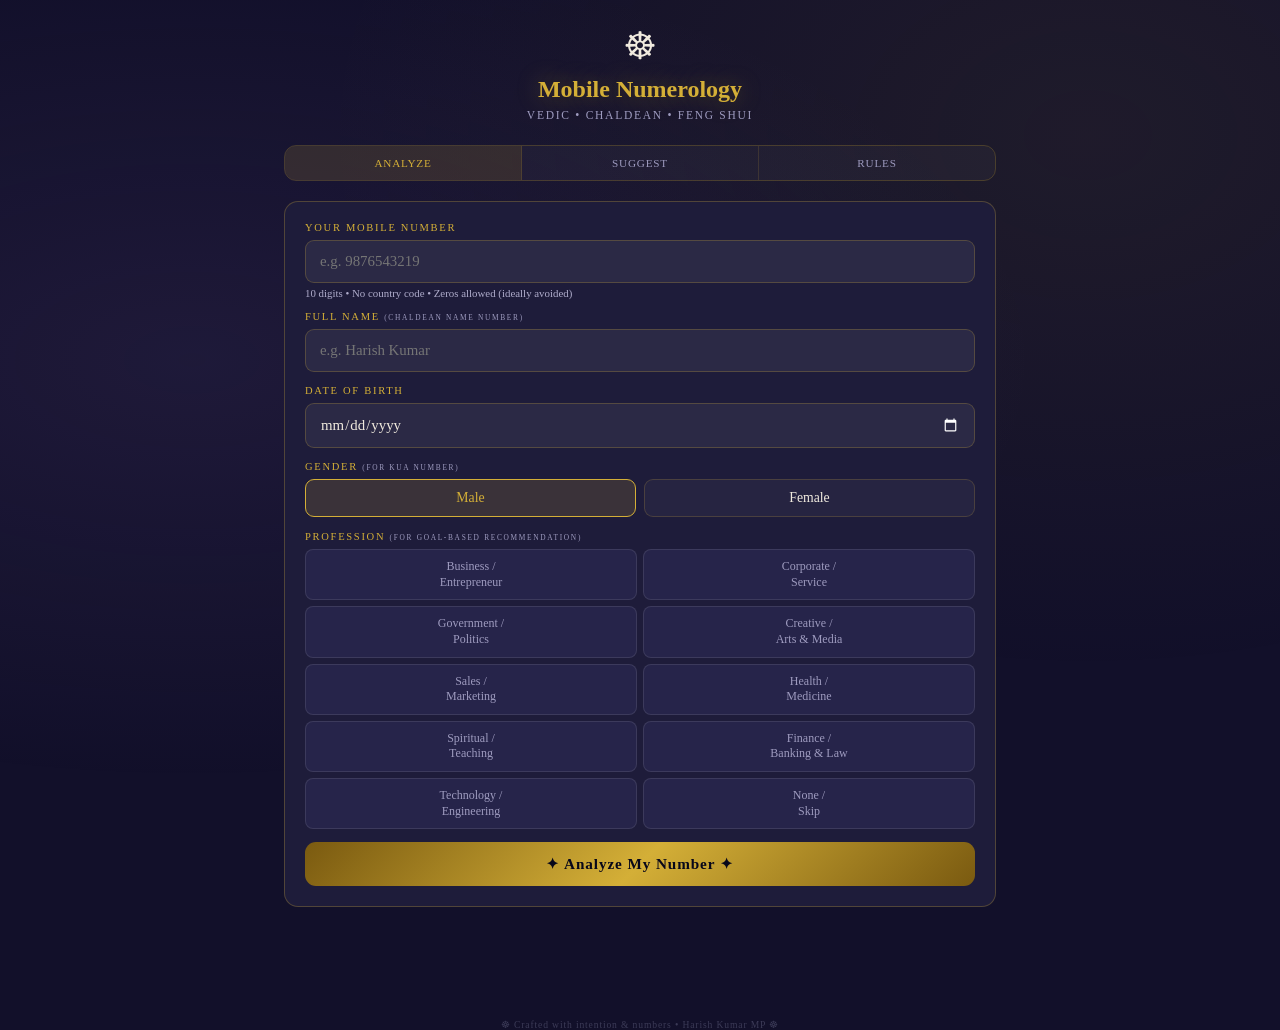
==== commit 2ec419ad: "fix(analyzer): accept zeros, correct Cheiro compounds 19, 33, 52 Mobile numbers with zeros previousl" ====
--- a/index.html
+++ b/index.html
@@ -198,7 +198,7 @@
   <div class="card">
     <label class="lbl">Your Mobile Number</label>
     <input class="inp" type="text" id="inp-mobile" placeholder="e.g. 9876543219" maxlength="15" inputmode="numeric">
-    <span class="hint">10 digits &bull; No country code &bull; No zeros</span>
+    <span class="hint">10 digits &bull; No country code &bull; Zeros allowed (ideally avoided)</span>
     <label class="lbl">Full Name <span style="font-size:.7em;color:var(--muted)">(Chaldean Name Number)</span></label>
     <input class="inp" type="text" id="inp-name" placeholder="e.g. Harish Kumar">
     <label class="lbl">Date of Birth</label>
@@ -264,6 +264,8 @@
       <div style="margin-top:14px" id="verdict-summary"></div>
     </div>
 
+    <div id="out-alert-zero"></div>
+
     <div class="stitle">Numerology Checklist</div>
     <div id="out-checklist"></div>
 
@@ -343,7 +345,7 @@
     <div class="rcard rcard-ok"><div class="ricon">&#9775;</div><div class="rtitle">Mulank Friendly</div><div class="rdesc">Mobile total must not be an enemy of your birth day number.</div></div>
     <div class="rcard rcard-ok"><div class="ricon">&#9784;</div><div class="rtitle">Bhagyank Friendly</div><div class="rdesc">Mobile total must not be an enemy of your life path number.</div></div>
     <div class="rcard rcard-ok"><div class="ricon">&#9997;</div><div class="rtitle">Name Aligned</div><div class="rdesc">Chaldean Name Number should be friendly with your mobile total.</div></div>
-    <div class="rcard rcard-ok"><div class="ricon">&#127919;</div><div class="rtitle">Good Compound</div><div class="rdesc">The 2-digit sum before final reduction matters. Avoid karmic compounds 13,14,16,19.</div></div>
+    <div class="rcard rcard-ok"><div class="ricon">&#127919;</div><div class="rtitle">Good Compound</div><div class="rdesc">The 2-digit sum before final reduction matters. Avoid karmic compounds 13, 14, 16 (Chaldean/Cheiro classical). Pythagorean systems also flag 19 - this app follows Cheiro where 19 is "Prince of Heaven" and fortunate.</div></div>
     <div class="rcard rcard-ok"><div class="ricon">&#9651;</div><div class="rtitle">Last Digit Auspicious</div><div class="rdesc">Last digit should ideally be 1,3,5,6 or 9. Never end in 4 or 8.</div></div>
     <div class="rcard rcard-no"><div class="ricon">&#10007;</div><div class="rtitle">Avoid 14/41</div><div class="rdesc">Loans, liabilities, legal issues. Avoid anywhere in your number.</div></div>
     <div class="rcard rcard-no"><div class="ricon">&#10007;</div><div class="rtitle">Avoid 18/81</div><div class="rdesc">Disputes with father, relationship friction. Avoid anywhere.</div></div>
@@ -361,6 +363,9 @@
   <div class="stitle">Compound Number Meanings (Key ones)</div>
   <div class="card" style="padding:14px;overflow-x:auto">
     <table class="etable" id="compound-table"></table>
+    <div style="font-size:.68rem;color:var(--muted);margin-top:10px;line-height:1.5">
+      <strong style="color:var(--gold)">Sources:</strong> Compounds 10-52 follow Cheiro's <em>Book of Numbers</em> (1926, Chaldean tradition). Compounds 53-82 are extensions based on the Vedic planetary combinations of their constituent digits (e.g. 81 = Saturn + Sun) - useful for mobile totals which can exceed 52, but not part of Cheiro's original table.
+    </div>
   </div>
 
   <div class="stitle">Enemy Number Chart</div>
@@ -411,7 +416,7 @@
   16:{m:'Tower Struck',t:'karmic',d:'Karmic debt. Unexpected downfall and accidents. Warnings given.'},
   17:{m:'Star of the Magi',t:'ok',d:'Immortality, spiritual, very fortunate. Public recognition.'},
   18:{m:'Materialism',t:'warn',d:'Conflict between spiritual and material. Danger from water.'},
-  19:{m:'Karmic Debt',t:'karmic',d:'Karmic debt number. Struggles for independence. Late rewards.'},
+  19:{m:'Prince of Heaven',t:'ok',d:'Cheiro classical: most fortunate. Promises happiness, success, honour and esteem. (Pythagorean systems treat 19 as karmic; this app follows classical Chaldean.)'},
   20:{m:'Awakening',t:'ok',d:'Spiritual awakening. New purpose found. Delays but good outcomes.'},
   21:{m:'Crown of Magi',t:'ok',d:'Success in later life. Honors, rewards, victory.'},
   22:{m:'Caution',t:'warn',d:'Tread carefully. Illusions and delusions. Unpredictable.'},
@@ -425,7 +430,7 @@
   30:{m:'Meditation',t:'neutral',d:'Neither fortunate nor unfortunate. Depends entirely on mental attitude.'},
   31:{m:'Solitude',t:'neutral',d:'Solitude and isolation. Self-contained, eccentric.'},
   32:{m:'Communication',t:'ok',d:'Magnetic personality. Success through communication.'},
-  33:{m:'Master Teacher',t:'ok',d:'Highly spiritual. Teaching and leadership at highest level.'},
+  33:{m:'Master Teacher',t:'ok',d:'Modern numerology: master number for teaching and leadership at highest level. (Classical Cheiro: same meaning as 24, also auspicious.)'},
   34:{m:'Hard Work',t:'neutral',d:'Rewards come through hard effort. Similar to 25.'},
   35:{m:'Commerce',t:'neutral',d:'Artistic and business acumen. Moderate success.'},
   36:{m:'Wisdom',t:'ok',d:'Spiritual and mental wisdom. Rewards of discipline.'},
@@ -444,7 +449,7 @@
   49:{m:'Success Delayed',t:'neutral',d:'Success after hard work. Possible criminal element.'},
   50:{m:'Adaptable',t:'neutral',d:'Adaptable and independent. Neither very fortunate nor unfortunate.'},
   51:{m:'Warrior',t:'ok',d:'High potency, warrior energy. Leadership and sudden advancement.'},
-  52:{m:'Intellect',t:'ok',d:'Literary ability and intellect. Success through writing and communication.'},
+  52:{m:'Revolution',t:'warn',d:'Cheiro classical: same meaning as 43 - revolution, upheaval, strife and prevention. Not fortunate for future calculations.'},
   53:{m:'Duality',t:'warn',d:'Similar to 44. Tension between ambition and ethics.'},
   54:{m:'Struggle',t:'warn',d:'Effort without commensurate reward. Delays.'},
   55:{m:'Freedom Plus',t:'ok',d:'Extra Mercury energy - movement, communication, adaptability.'},
@@ -462,7 +467,7 @@
   82:{m:'Depression',t:'warn',d:'Saturn+Moon: emotional strain, depression, partnerships.'}
 };
 
-var KARMIC_COMPOUNDS = [13,14,16,19];
+var KARMIC_COMPOUNDS = [13,14,16];
 
 var PAIR_DATA = {
   '12':{l:'Saves money / Attractive',t:'good'},
@@ -633,14 +638,9 @@
   var name = document.getElementById('inp-name').value;
   var prof = document.getElementById('inp-prof').value;
 
-  if (clean.indexOf('0') > -1) {
-    document.getElementById('sec-results').style.display = 'block';
-    document.getElementById('sec-results').innerHTML =
-      '<div class="abox awarn"><span class="aicon">&#9888;</span>' +
-      '<div><strong>Number contains a zero!</strong><br>In mobile numerology, zeros dilute energy. Please use a zero-free number.</div></div>';
-    document.getElementById('sec-results').scrollIntoView();
-    return;
-  }
+  var hasZero = clean.indexOf('0') > -1;
+  var zeroCount = 0;
+  for (var zi = 0; zi < clean.length; zi++) { if (clean[zi] === '0') zeroCount++; }
   if (clean.length < 6) { alert('Please enter at least 6 digits.'); return; }
 
   var raw = clean;
@@ -743,6 +743,7 @@
   if (prof && profOK)           score += 6;
   if (missing.length <= 3) score += 3;
   if (missing.length >= 7) score -= 6;
+  if (hasZero) score -= Math.min(zeroCount * 5, 15);
   if (score < 8) score = 8; if (score > 98) score = 98;
 
   // ===== RENDER PROFILE =====
@@ -785,11 +786,25 @@
   }
   if (summaryEl) summaryEl.innerHTML = summaryTxt;
 
+  // ===== ZERO ALERT (non-blocking) =====
+  var zEl = document.getElementById('out-alert-zero');
+  if (zEl) {
+    if (hasZero) {
+      zEl.innerHTML = '<div class="abox awarn"><span class="aicon">&#9888;</span>' +
+        '<div><strong>Number contains '+zeroCount+' zero'+(zeroCount>1?'s':'')+'.</strong><br>' +
+        'In traditional mobile numerology, zeros are said to dilute the energy of adjacent digits. ' +
+        'Analysis has continued as requested - the score above already reflects this. ' +
+        'Ideally pick a zero-free number; if not possible, the rest of your alignments still matter.</div></div>';
+    } else {
+      zEl.innerHTML = '';
+    }
+  }
+
   // ===== CHECKLIST =====
   var checks = [
-    {pass:true,           label:'No zeros in number',              detail:'Clean energy flow confirmed'},
+    {pass:!hasZero,       label:'No zeros in number',              detail:hasZero?(zeroCount+' zero'+(zeroCount>1?'s':'')+' present - traditionally said to dilute energy'):'Clean energy flow confirmed'},
     {pass:totalOK,        label:'Total is 1, 3, 5 or 6',          detail:'Total: '+mobRoot+' ('+PLANETS[mobRoot]+')' +(totalOK?' - Auspicious':' - Not ideal')},
-    {pass:!isKarmic,      label:'No karmic compound (13/14/16/19)',detail:'Compound: '+compound+(isKarmic?' - KARMIC DEBT WARNING':' - Clear')},
+    {pass:!isKarmic,      label:'No karmic compound (13/14/16)',detail:'Compound: '+compound+(isKarmic?' - KARMIC DEBT WARNING':' - Clear')},
     {pass:has59,          label:'59 or 95 at positions 3-4/4-5',  detail:has59?'Mercury+Mars energy found!':'Not present'},
     {pass:lastGood,       label:'Last digit auspicious (1,3,5,6,9)',detail:'Last digit: '+lastDigit+(lastGood?' - Good':(lastBad?' - Avoid':'- Neutral'))},
     {pass:!hasMalefic,    label:'No malefic pairs',                detail:hasMalefic?'Found: '+foundBad.join(', '):'All clear'},
